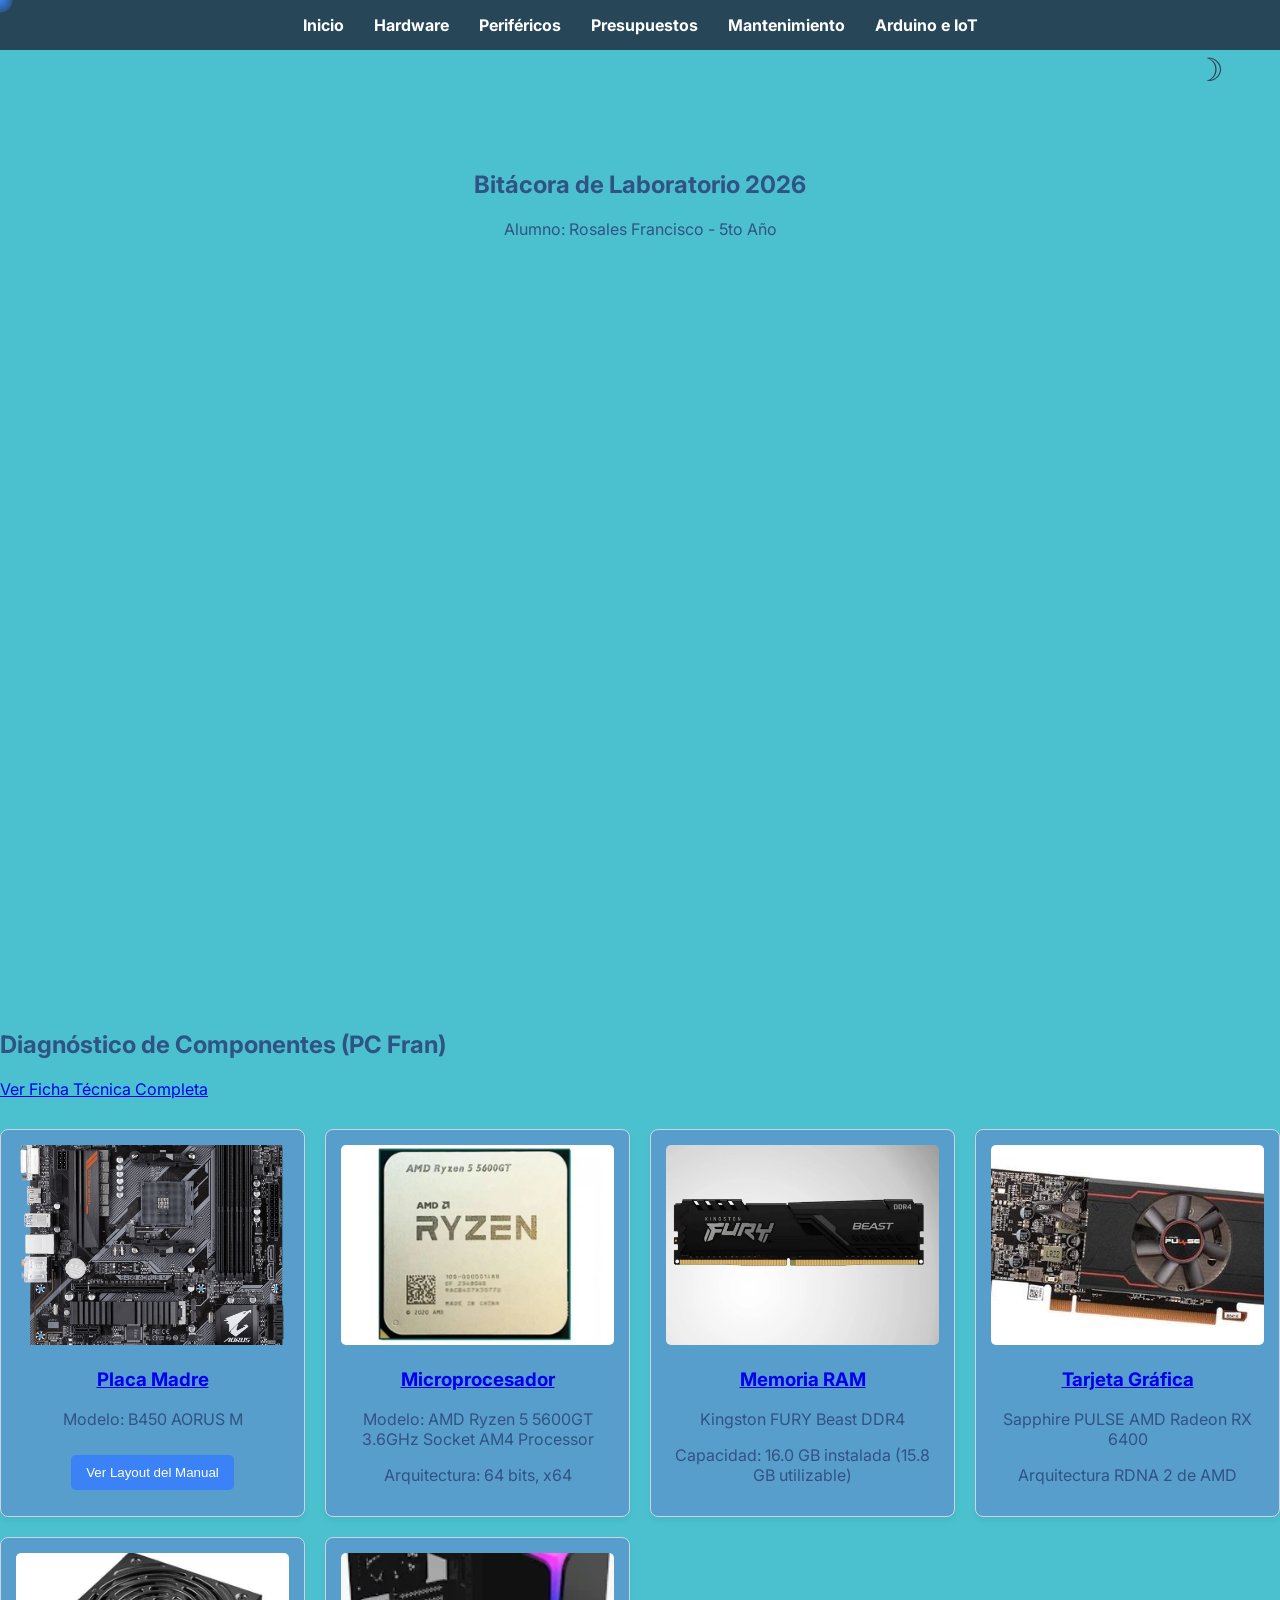
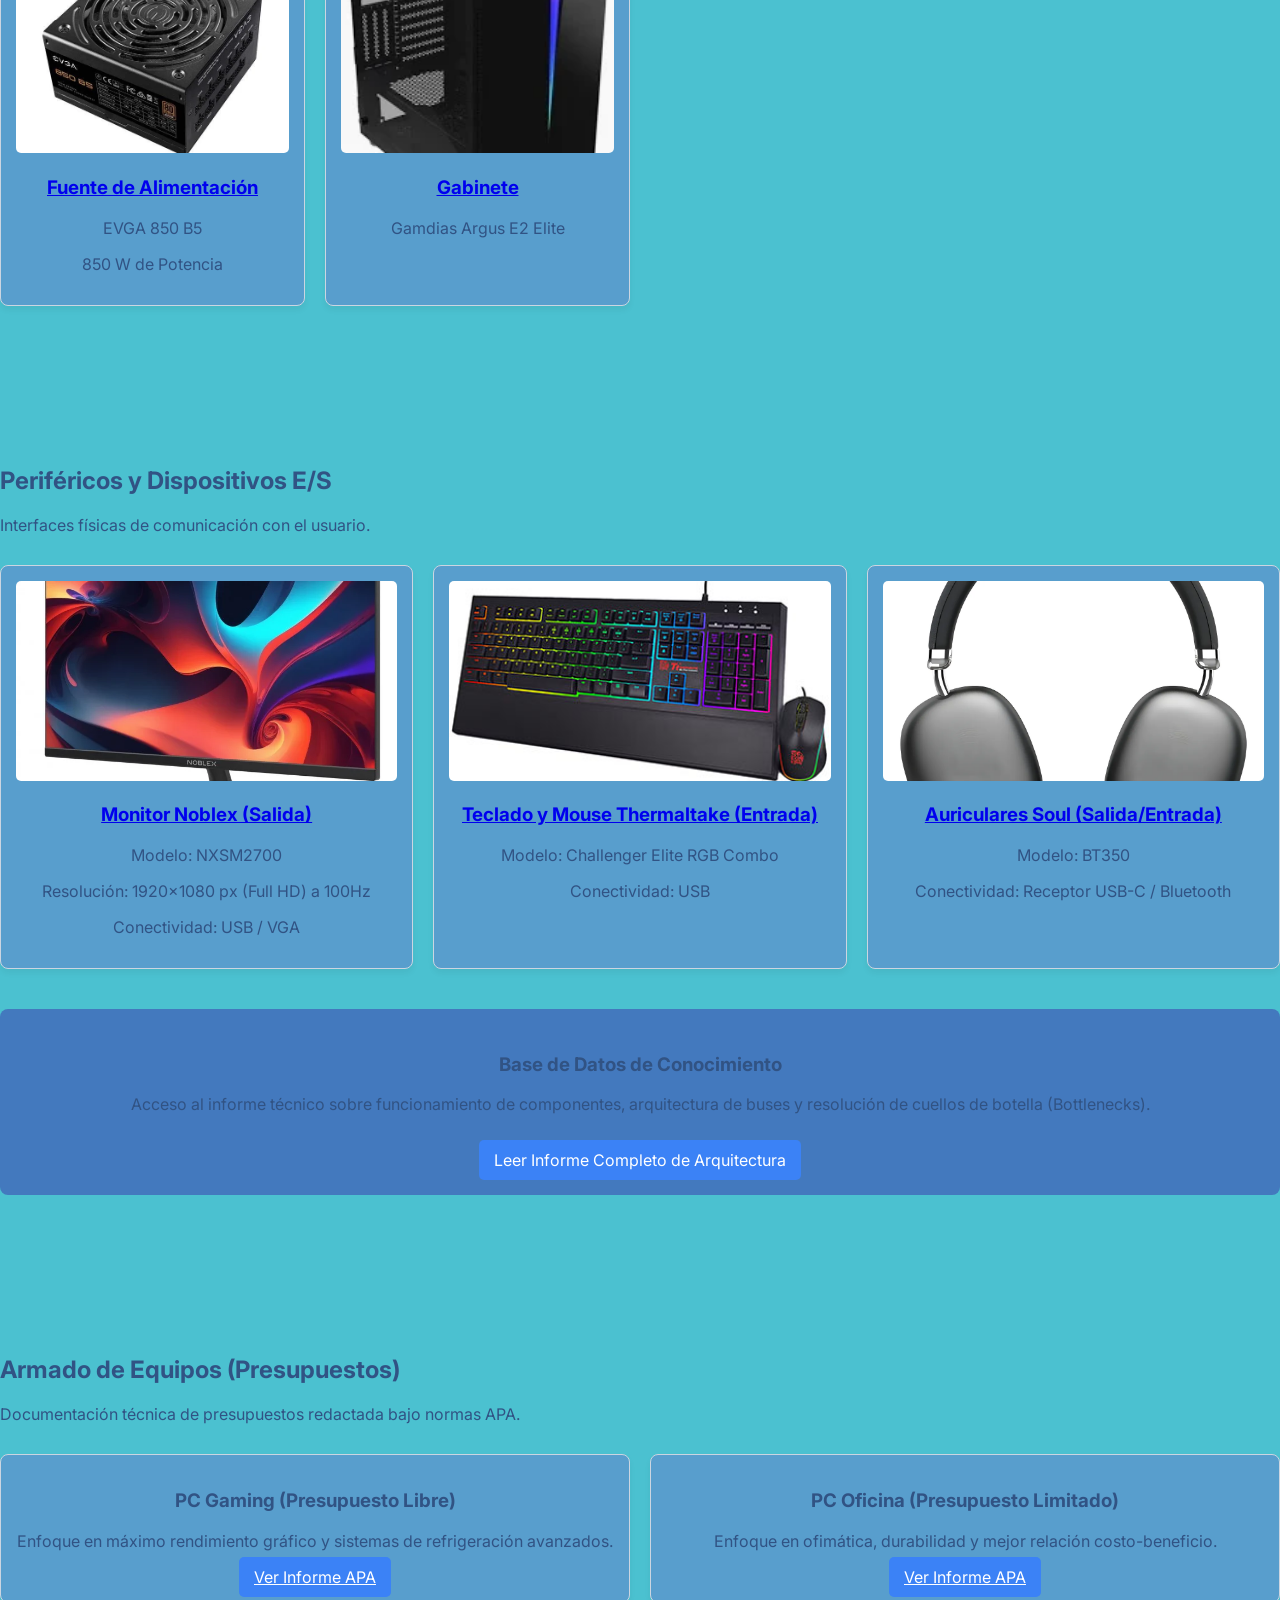
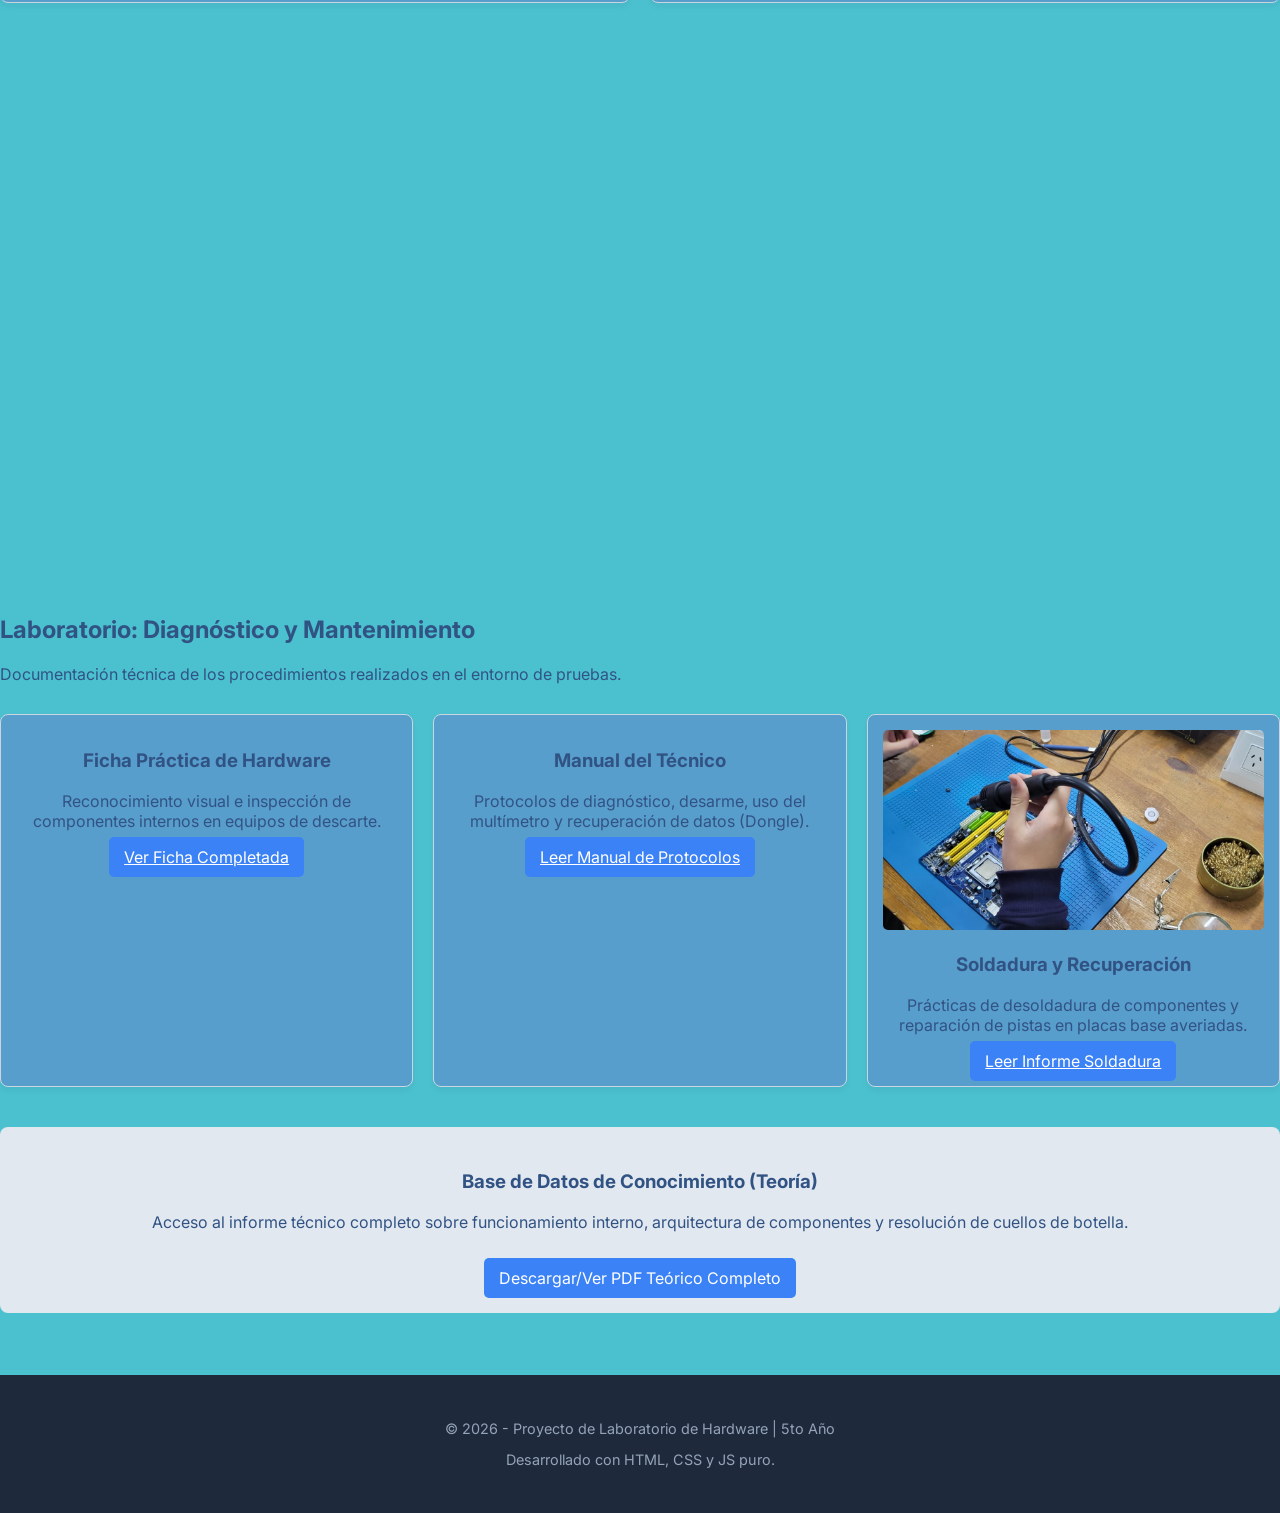
==== index.html @ 24fa8b46 "Add files via upload" ====
<!DOCTYPE html>
<html lang="en">

<head>
    <meta charset="UTF-8">
    <meta name="viewport" content="width=device-width, initial-scale=1.0">
    <title>Portafolio de Hardware | PC Fran</title>

    <meta name="description"
        content="Portafolio técnico de hardware, presupuestos y mantenimiento de PC. Proyecto de 5to año.">

    <meta name="keywords" content="hardware, armado de pc, intel, asus, mantenimiento, arduino, informática">

    <meta name="author" content="Fran Rosales Maffrand">
    <link rel="preconnect" href="https://fonts.googleapis.com">
    <link rel="preconnect" href="https://fonts.gstatic.com" crossorigin>
    <link href="https://fonts.googleapis.com/css2?family=Inter:wght@300;400;700&display=swap" rel="stylesheet">

    <link rel="stylesheet" href="styles/style.css">
</head>


<body>
    <div id="cursor-follower"></div>
    <button id="btn-tema" class="interruptor-tema" title="Cambiar tema">☽</button>

    <nav>
        <ul>
            <li><a href="#inicio">Inicio</a></li>
            <li><a href="#componentes">Hardware</a></li>
            <li><a href="#perifericos">Periféricos</a></li>
            <li><a href="#presupuestos">Presupuestos</a></li>
            <li><a href="#mantenimiento">Mantenimiento</a></li>
            <li><a href="#arduino">Arduino e IoT</a></li>

        </ul>
    </nav>

    <main>
        <section id="inicio">
            <h1>Bitácora de Laboratorio 2026</h1>
            <p>Alumno: Rosales Francisco - 5to Año</p>
        </section>

        <section id="componentes">
            <h2>Diagnóstico de Componentes (PC Fran)</h2>
            <a href="https://docs.google.com/document/d/1Ulgd3N1kJTSBfUufhwAeaqiH-3yCjxzQcR2S54E3nD0/edit?tab=t.0#heading=h.wl8wgpqr6pul"
                target="_blank">Ver
                Ficha Técnica Completa</a>

            <div class="galeria-grid">
                <div class="tarjeta">
                    <a href="Informe.pdf" target="_blank">
                        <img src="images/mother.jpg" alt="Placa Madre ASUS STRIX B560-A">
                        <h3>Placa Madre</h3>
                    </a>
                    <p>Modelo: B450 AORUS M</p>
                    <button id="btn-diagnostico" class="boton-accion">Ver Layout del Manual</button>
                </div>

                <div class="tarjeta">
                    <a href="procesador.pdf" target="_blank">
                        <img src="images/CPU.jpg" alt="Procesador Intel Core i5">
                        <h3>Microprocesador</h3>
                    </a>
                    <p>Modelo: AMD Ryzen 5 5600GT 3.6GHz Socket AM4 Processor</p>
                    <p>Arquitectura: 64 bits, x64</p>
                </div>

                <div class="tarjeta">
                    <a href="Informe_RAM.pdf" target="_blank">
                        <img src="images/RAM.jpg" alt="Memoria RAM">
                        <h3>Memoria RAM</h3>
                    </a>
                    <p>Kingston FURY Beast DDR4</p>
                    <p>Capacidad: 16.0 GB instalada (15.8 GB utilizable)</p>
                </div>

                <div class="tarjeta">
                    <a href="Informe_GPU.pdf" target="_blank">
                        <img src="images/GPU.jpg" alt="Tarjeta Gráfica (GPU)">
                        <h3>Tarjeta Gráfica</h3>
                    </a>
                    <p>Sapphire PULSE AMD Radeon RX 6400</p>
                    <p>Arquitectura RDNA 2 de AMD</p>
                </div>

                <div class="tarjeta">
                    <a href="Informe_PSU.pdf" target="_blank">
                        <img src="images/PSU.jpg" alt="Fuente de Alimentación (CPU)">
                        <h3>Fuente de Alimentación</h3>
                    </a>
                    <p>EVGA 850 B5</p>
                    <p>850 W de Potencia</p>
                </div>

                <div class="tarjeta">
                    <a href="Informe_PSU.pdf" target="_blank">
                        <img src="images/gabinete.jpg" alt="Gabinete">
                        <h3>Gabinete</h3>
                    </a>
                    <p>Gamdias Argus E2 Elite</p>
                </div>
            </div>
        </section>

        <section id="perifericos">
            <h2>Periféricos y Dispositivos E/S</h2>
            <p>Interfaces físicas de comunicación con el usuario.</p>

            <div class="galeria-grid">
                <div class="tarjeta">
                    <a href="Informe_Perifericos.pdf" target="_blank">
                        <img src="images/monitor.jpg" alt="Monitor">
                        <h3>Monitor Noblex (Salida)</h3>
                    </a>
                    <p>Modelo: NXSM2700</p>
                    <p>Resolución: 1920x1080 px (Full HD) a 100Hz</p>
                    <p>Conectividad: USB / VGA</p>
                </div>

                <div class="tarjeta">
                    <a href="Informe_Perifericos.pdf" target="_blank">
                        <img src="images/teclado_mouse.jpg" alt="Kit Teclado y Mouse">
                        <h3>Teclado y Mouse Thermaltake (Entrada)</h3>
                    </a>
                    <p>Modelo: Challenger Elite RGB Combo</p>
                    <p>Conectividad: USB</p>
                </div>

                <div class="tarjeta">
                    <a href="Informe_Perifericos.pdf" target="_blank">
                        <img src="images/auriculares.jpg" alt="Auriculares inalámbricos">
                        <h3>Auriculares Soul (Salida/Entrada)</h3>
                    </a>
                    <p>Modelo: BT350</p>
                    <p>Conectividad: Receptor USB-C / Bluetooth</p>
                </div>
            </div>

            <div
                style="text-align: center; margin-top: 40px; padding: 25px; background-color: #4379be; border-radius: 8px;">
                <h3>Base de Datos de Conocimiento</h3>
                <p>Acceso al informe técnico sobre funcionamiento de componentes, arquitectura de buses y resolución de
                    cuellos de botella (Bottlenecks).</p>
                <br>
                <a href="LINK_A_TU_GOOGLE_DOC_TEORICO" target="_blank" class="boton-accion"
                    style="text-decoration: none;">
                    Leer Informe Completo de Arquitectura
                </a>
            </div>
        </section>


        <section id="presupuestos">
            <h2>Armado de Equipos (Presupuestos)</h2>
            <p>Documentación técnica de presupuestos redactada bajo normas APA.</p>

            <div class="galeria-grid">

                <div class="tarjeta">
                    <h3>PC Gaming (Presupuesto Libre)</h3>
                    <p>Enfoque en máximo rendimiento gráfico y sistemas de refrigeración avanzados.</p>
                    <a href="https://docs.google.com/document/d/11rkaxpsS0NsOCFwaJyuht3IWRdNZPQQc/edit" target="_blank" class="boton-accion">Ver Informe APA</a>
                </div>

                <div class="tarjeta">
                    <h3>PC Oficina (Presupuesto Limitado)</h3>
                    <p>Enfoque en ofimática, durabilidad y mejor relación costo-beneficio.</p>
                    <a href="https://docs.google.com/document/d/11rkaxpsS0NsOCFwaJyuht3IWRdNZPQQc/edit" target="_blank" class="boton-accion">Ver Informe APA</a>
                    
                </div>
            </div>
        </section>

        <section id="mantenimiento">
            <h2>Laboratorio: Diagnóstico y Mantenimiento</h2>
            <p>Documentación técnica de los procedimientos realizados en el entorno de pruebas.</p>

            <div class="galeria-grid">
                <div class="tarjeta">
                    <h3>Ficha Práctica de Hardware</h3>
                    <p>Reconocimiento visual e inspección de componentes internos en equipos de descarte.</p>
                    <a href="LINK_A_LA_FICHA_PRACTICA" target="_blank" class="boton-accion">Ver Ficha Completada</a>
                </div>

                <div class="tarjeta">
                    <h3>Manual del Técnico</h3>
                    <p>Protocolos de diagnóstico, desarme, uso del multímetro y recuperación de datos (Dongle).</p>
                    <a href="LINK_AL_MANUAL_UNIFICADO" target="_blank" class="boton-accion">Leer Manual de
                        Protocolos</a>
                </div>

                <div class="tarjeta">
                    <img src="soldadura.jpeg" alt="Práctica de soldadura de componentes electrónicos">
                    <h3>Soldadura y Recuperación</h3>
                    <p>Prácticas de desoldadura de componentes y reparación de pistas en placas base averiadas.</p>
                    <a href="https://docs.google.com/document/d/1dvr83vMDJ8wkhUmU8mRhUT8FIqlqlVPD/edit" target="_blank" class="boton-accion">Leer Informe Soldadura</a>
                </div>
            </div>

            <div class="caja-destacada">
                <h3>Base de Datos de Conocimiento (Teoría)</h3>
                <p>Acceso al informe técnico completo sobre funcionamiento interno, arquitectura de componentes y
                    resolución de cuellos de botella.</p>
                <br>
                <a href="LINK_AL_PDF_TEORICO" target="_blank" class="boton-accion" style="text-decoration: none;">
                    Descargar/Ver PDF Teórico Completo
                </a>
            </div>
        </section>

        <dialog id="modal-info">
            <h3>Layout de Placa Madre AORUS</h3>
            <img src="images/manual.jpg" alt="Esquema del manual de ASUS B560" style="width: 100%; height: auto;">
            <p>El zócalo AM4 aloja el procesador AMD Ryzen 5 5600GT. Se observan las ranuras DIMM para los 16GB de
                memoria RAM instalada.</p>
            <button id="btn-cerrar" class="boton-accion">Cerrar Explicación</button>
        </dialog>


    </main>
    <footer>
        <p>&copy; 2026 - Proyecto de Laboratorio de Hardware | 5to Año</p>
        <p>Desarrollado con HTML, CSS y JS puro.</p>
    </footer>

    <script src="scripts/main.js"></script>
</body>

</html>
---- styles/style.css ----
/* HOJA DE ESTILOS CSS (Cascading Style Sheets) */

body {
    font-family: 'Inter', sans-serif;
    background-color: #4bc1d0;
    /* Fondo claro elegante (gris muy suave, casi blanco) */
    color: #315384;
    /* Color del texto (un gris muy oscuro para no cansar la vista) */
    margin: 0;
    /* Elimina el margen blanco que los navegadores ponen por defecto */
    transition: background-color 0.3s, color 0.3s;
    /* Prepara el terreno para un cambio de tema suave */
}

nav {
    background-color: #1e293b;
    /* Color de fondo del menú (azul muy oscuro para contrastar) */
    padding: 15px;
    /* Genera espacio interno para que el menú no quede apretado */
    position: sticky;
    /* Hace que el menú se quede "pegado" al hacer scroll hacia abajo */
    top: 0;
    /* Se fija exactamente en el borde superior de la pantalla */
}

nav ul {
    list-style: none;
    /* Quita los puntos de la lista */
    display: flex;
    /* Flexbox: transforma la lista vertical en una fila horizontal */
    justify-content: center;
    /* Centra los elementos en el medio de la pantalla */
    gap: 30px;
    /* Separación exacta de 30 píxeles entre cada botón */
    margin: 0;
    /* Quitamos los márgenes por defecto */
    padding: 0;
    /* Quitamos los rellenos por defecto */
}

nav a {
    color: white;
    /* Color del texto del link a blanco para que resalte */
    text-decoration: none;
    /* Quita la línea azul subrayada */
    font-weight: bold;
    /* Pone el texto en negrita */
}

main {

    /* Selecciona cada división temática (Inicio, Componentes, etc.) */
    section {
        /* ELIMINAMOS EL min-height: 80vh; QUE GENERABA EL ESPACIO GIGANTE */

        /* Espacio arriba para que el menú pegajoso no tape los títulos al hacer clic */
        padding-top: 80px;

        /* Espacio razonable y prolijo hacia abajo para separar las secciones */
        margin-bottom: 60px;
    }

    /* Centra el texto y el ícono solo en la sección de presentación */
    #inicio {
        text-align: center;
        margin-top: 20px;
    }

    /* Le da un poco de color al ícono para que no quede negro básico */
    #inicio svg {
        color: #3b82f6;
        /* Azul moderno */
        margin-top: 15px;
    }

}

section {
    min-height: 80vh;
    /* 80vh hace que cada sección ocupe al menos el 80% del alto de la pantalla */
    padding-top: 50px;
    /* Empuja el contenido hacia abajo para que el menú pegajoso no lo tape */
}



.galeria-grid {
    display: grid;
    /* Activa CSS Grid, la herramienta más potente para crear cuadrículas */
    grid-template-columns: repeat(auto-fit, minmax(250px, 1fr));
    /* Diseño responsivo: adapta columnas al ancho disponible */
    gap: 20px;
    /* Define un espacio exacto de 20 píxeles entre cada tarjeta */
    margin-top: 30px;
    /* Separa la galería 30 píxeles del elemento que tenga arriba */
}

.tarjeta {
    background-color: rgb(88, 158, 205);
    /* Fondo blanco para que la tarjeta resalte */
    border: 1px solid #cbd5e1;
    /* Un borde gris muy sutil para delimitar la caja */
    border-radius: 8px;
    /* Redondea las esquinas de la caja */
    padding: 15px;
    /* Espacio interno para que el texto y la foto no toquen los bordes */
    text-align: center;
    /* Centra el texto y el botón dentro de la tarjeta */
    box-shadow: 0 4px 6px rgba(0, 0, 0, 0.05);
    /* Genera una sombra para dar efecto de profundidad */
}

.tarjeta img {
    width: 100%;
    /* La imagen ocupará siempre el 100% del ancho disponible en su tarjeta */
    height: 200px;
    /* Fija una altura exacta para uniformidad */
    object-fit: cover;
    /* Evita que la foto se deforme al forzarle la altura */
    border-radius: 5px;
    /* Redondea las esquinas de la foto */
}

.boton-accion {
    background-color: #3b82f6;
    /* Color de fondo azul moderno */
    color: white;
    /* Texto en blanco para contrastar */
    border: none;
    /* Quita el borde estándar de los navegadores */
    padding: 10px 15px;
    /* Relleno interno del botón */
    border-radius: 5px;
    /* Redondea las esquinas del botón */
    cursor: pointer;
    /* Transforma el cursor en una mano indicando interactividad */
    margin-top: 10px;
    /* Margen superior para separación */
}

dialog {
    border: none;
    /* Quita el borde por defecto */
    border-radius: 10px;
    /* Redondea la ventana */
    padding: 25px;
    /* Espacio interno de la ventana */
    max-width: 500px;
    /* Ancho máximo en pantallas grandes */
    box-shadow: 0 10px 25px rgba(0, 0, 0, 0.3);
    /* Sombra pronunciada para destacar */
}

dialog::backdrop {
    background-color: rgba(0, 0, 0, 0.7);
    /* Oscurece el fondo de la página al abrirse */
}

/* --- ETAPA 6: TOQUES FINALES (FOOTER, ANIMACIONES Y RESPONSIVE) --- */

/* 1. DISEÑO DEL FOOTER */
footer {
    background-color: #1e293b;
    color: #94a3b8;
    text-align: center;
    padding: 30px 20px;
    margin-top: 60px;
    /* Lo separa del contenido principal */
    font-size: 0.9rem;
}

/* 2. MICRO-ANIMACIONES (EFECTO ANTIGRAVEDAD) */
/* Seleccionamos las tarjetas e indicamos que cualquier cambio debe ser fluido (0.3 segundos) */
.tarjeta {
    transition: transform 0.3s ease, box-shadow 0.3s ease;
}

/* Pseudo-clase ':hover' (detecta cuando el puntero del mouse pasa por encima) */
.tarjeta:hover {
    /* translateY(-10px) levanta la tarjeta 10 píxeles hacia arriba simulando flotar */
    transform: translateY(-10px);

    /* Aumentamos la sombra debajo para reforzar el efecto 3D de que se separó del fondo */
    box-shadow: 0 15px 30px rgba(0, 0, 0, 0.15);
}

.boton-accion {
    transition: background-color 0.2s ease, transform 0.2s ease;
}

.boton-accion:hover {
    background-color: #2563eb;
    /* Azul más oscuro al pasar el mouse */
    transform: scale(1.05);
    /* El botón "late" o crece un 5% */
}

/* 3. MEDIA QUERIES (PUNTOS DE RUPTURA PARA CELULARES) */
/* Todo el código dentro de esta regla SOLO se ejecutará si la pantalla mide 600px de ancho o menos */
@media screen and (max-width: 600px) {

    /* Modificamos el menú para que los botones se apilen en vertical en vez de estar en fila */
    nav ul {
        flex-direction: column;
        align-items: center;
        gap: 15px;
        /* Reducimos el espacio entre botones */
    }

    /* Achicamos los títulos principales para que no se desborden de la pantalla del celular */
    h1 {
        font-size: 1.5rem;
    }

    h2 {
        font-size: 1.2rem;
    }

    /* Reducimos el relleno interno de la ventana modal para ganar espacio */
    dialog {
        padding: 15px;
        width: 95%;
        /* Aprovechamos casi todo el ancho de la pantallita */
    }
}

/* --- ETAPA 7: MODO OSCURO Y BOTÓN FLOTANTE --- */

/* 1. Diseño del botón sutil */
.interruptor-tema {
    position: fixed;
    /* Lo saca del flujo normal y lo ancla a la pantalla */
    top: 50px;
    /* Separación desde el techo */
    right: 50px;
    /* Separación desde el borde derecho */
    z-index: 1000;
    /* Se asegura de que siempre flote por encima de las fotos o textos */

    background: transparent;
    /* Fondo invisible */
    border: none;
    /* Sin borde */
    font-size: 2rem;
    /* Tamaño grande para la silueta */
    color: #334155;
    /* Color gris oscuro inicial */
    cursor: pointer;
    transition: transform 0.2s ease, color 0.3s ease;
}

/* Pequeña animación al pasar el mouse por encima de la luna/sol */
.interruptor-tema:hover {
    transform: scale(1.1) rotate(10deg);
}

/* 2. Reglas del Modo Oscuro */
/* Cuando JS le agregue la clase 'modo-oscuro' al body, estos colores mandan */
body.modo-oscuro {
    background-color: #0f172a;
    /* Fondo azul noche profundo */
    color: #bfcfe5;
    /* Texto gris claro */
}

/* Invertimos el color del botón flotante para que se vea en la oscuridad */
body.modo-oscuro .interruptor-tema {
    color: #eab308;
    /* Lo pintamos de amarillo */
}

/* Oscurecemos el fondo de las tarjetas de hardware */
body.modo-oscuro .tarjeta {
    background-color: #344155;
    border: 1px solid #334155;
    color: #f8fafc;
}

/* Oscurecemos la ventana modal (dialog) */
body.modo-oscuro dialog {
    background-color: #5e97f3;
    color: #f8fafc;
}

/* Ajustamos el color de los enlaces generales en modo oscuro */
body.modo-oscuro a {
    color: #85b6f3;
}

/* --- ETAPA 9: ESTILOS DE LA CAJA DESTACADA (MANTENIMIENTO) --- */

.caja-destacada {
    text-align: center;
    margin-top: 40px;
    padding: 25px;
    background-color: #e2e8f0;
    /* Color gris clarito elegante para el modo día */
    border-radius: 8px;
    /* Bordes redondeados acordes al resto del sitio */
    transition: background-color 0.3s, color 0.3s;
    /* Transición suave para el cambio de tema */
}

/* Regla para que la caja se oscurezca cuando activamos el Modo Oscuro */
body.modo-oscuro .caja-destacada {
    background-color: #1e293b;
    /* Fondo azul noche profundo */
    border: 1px solid #334155;
    /* Borde sutil para que no se pierda en el fondo oscuro */
}

/* --- ETAPA 10: ESTÉTICA DEL SEGUIDOR DE CURSOR --- */
#cursor-follower {
    position: fixed;
    /* Lo saca del flujo normal para moverse libremente */
    width: 25px;
    height: 25px;
    background: radial-gradient(circle, #3b82f6, transparent);
    /* Azul traslúcido */
    border-radius: 50%;
    /* Lo convierte en un círculo perfecto */

    pointer-events: none;
    /* INVISIBLE PARA CLICS: Permite cliquear lo que hay debajo */
    z-index: 9999;
    /* Lo coloca en la capa más alta (por encima de todo) */

    transition: transform 0.1s ease-out;
    /* Suaviza el movimiento */
    transform: translate(-50%, -50%);
    /* Centra el círculo exactamente en la punta del cursor */
}

/* --- ETAPA 11: GLASSMORPHISM Y SCROLLBAR --- */

/* Modificamos el menú para que parezca de cristal (tipo Windows 11 o macOS) */
nav {
    background-color: rgba(30, 41, 59, 0.8) !important;
    /* Azul oscuro con 80% de opacidad */
    backdrop-filter: blur(10px);
    /* Pide a la tarjeta gráfica que desenfoque lo que pasa por detrás */
    -webkit-backdrop-filter: blur(10px);
    /* Soporte para navegadores basados en Safari */
}

/* Personalización del Scrollbar (Barra de desplazamiento) */
::-webkit-scrollbar {
    width: 10px;
    /* Ancho de la barra */
}

::-webkit-scrollbar-track {
    background: #f1f5f9;
    /* Color de la pista o "carril" */
}

::-webkit-scrollbar-thumb {
    background: #3b82f6;
    /* Color azul moderno para la barrita móvil */
    border-radius: 5px;
    /* Bordes redondeados */
}

::-webkit-scrollbar-thumb:hover {
    background: #2563eb;
    /* Azul más oscuro al pasar el mouse */
}
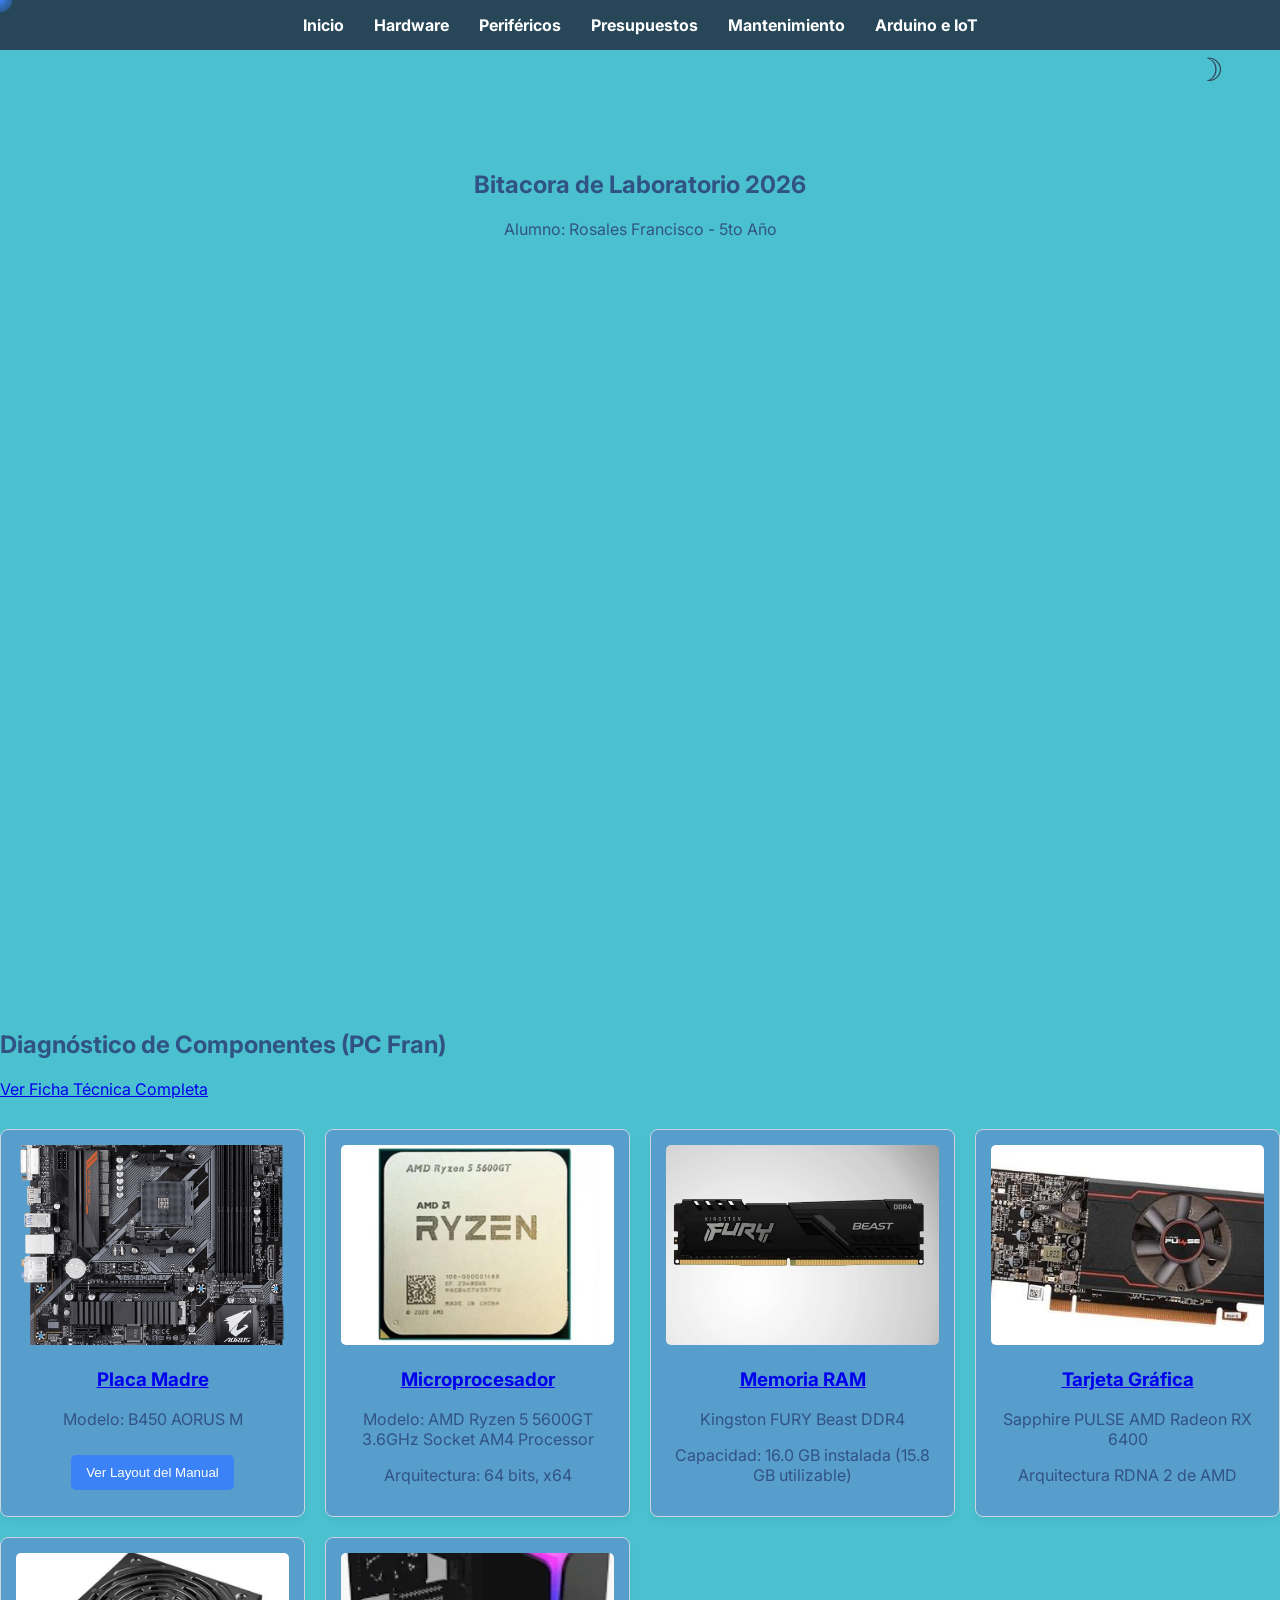
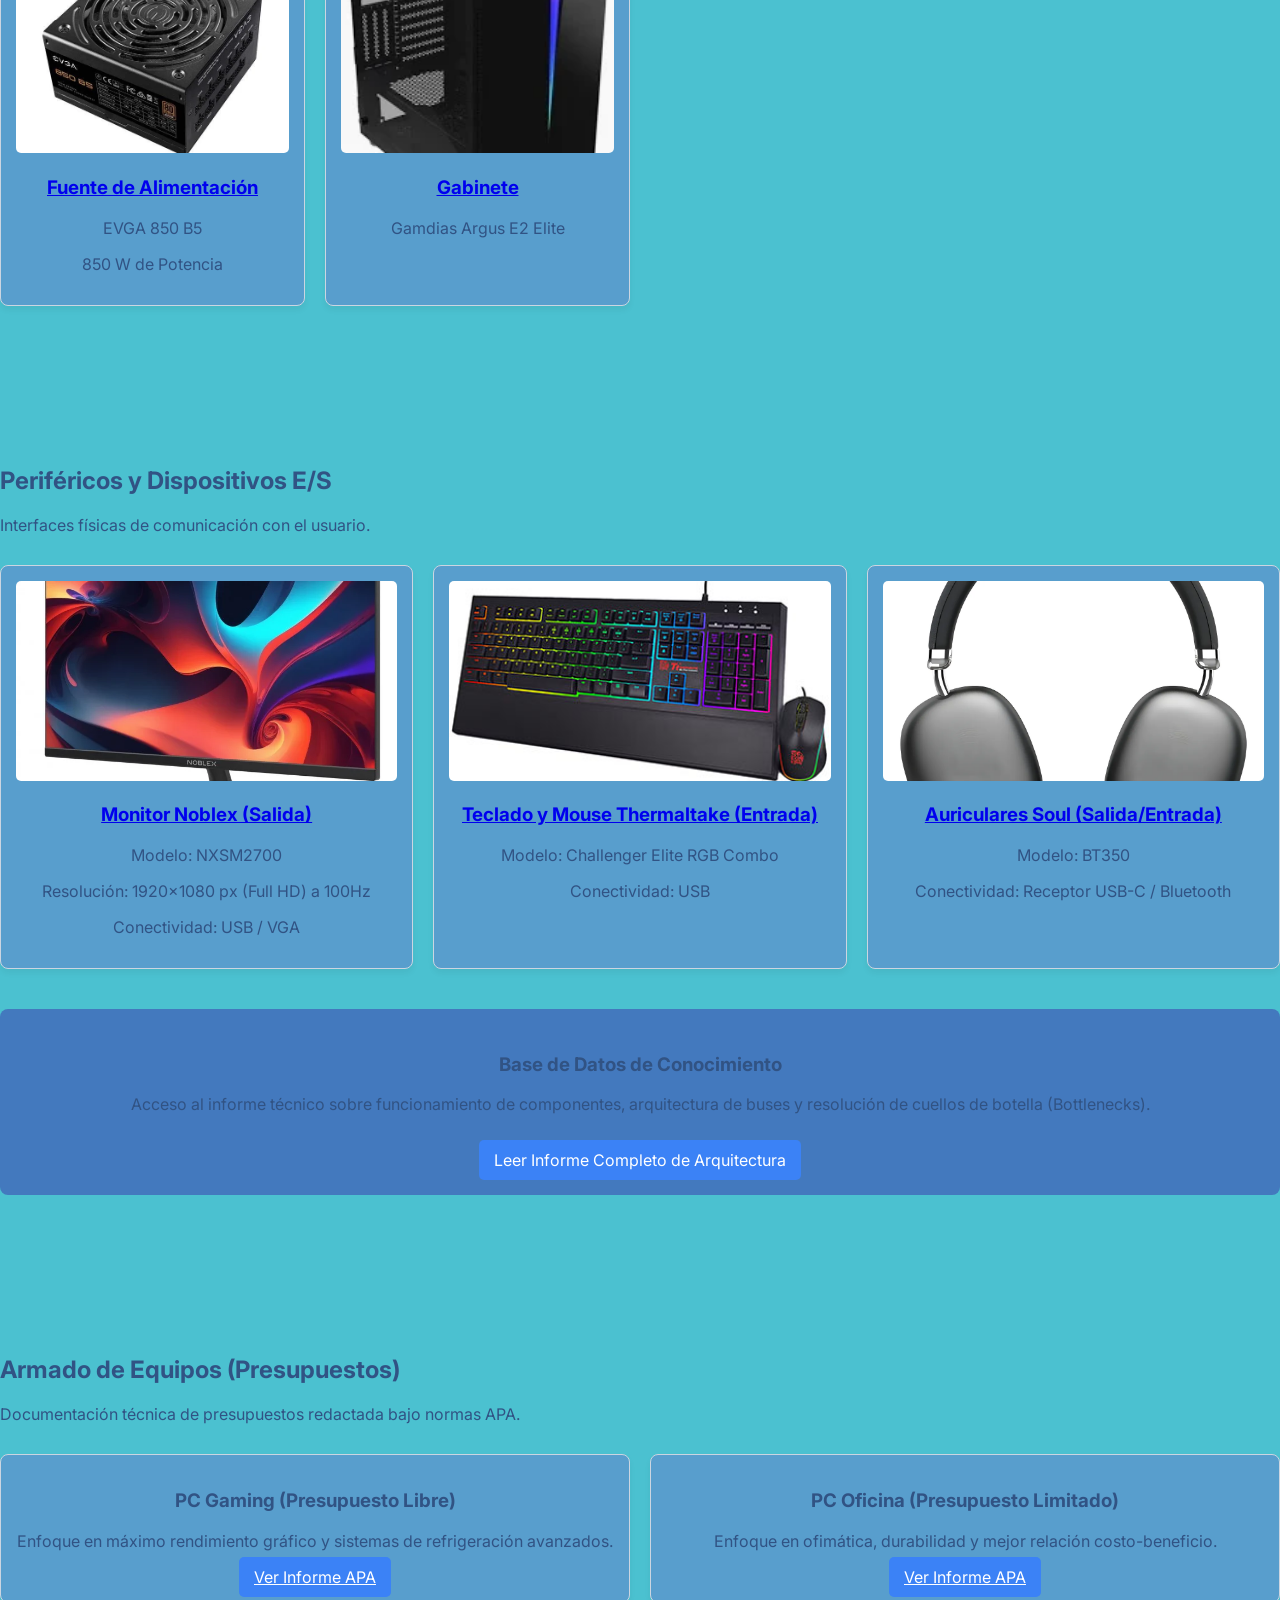
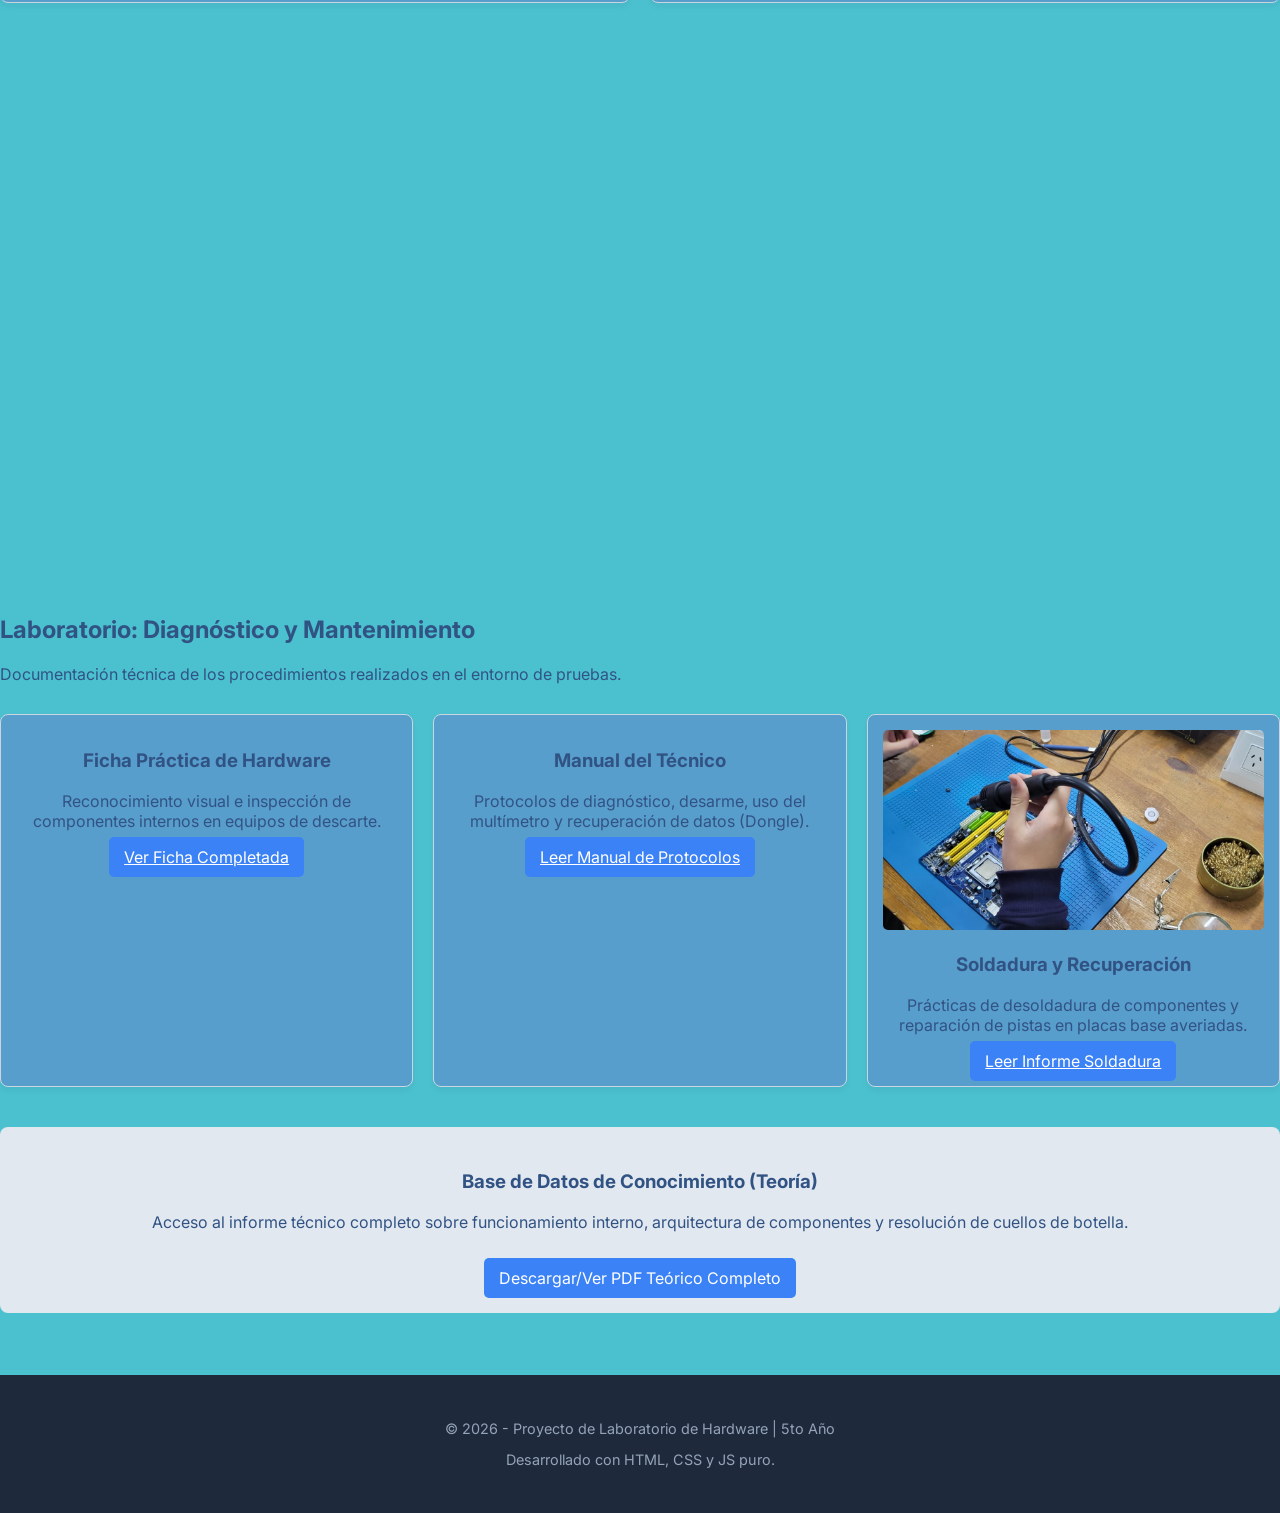
==== commit baf79847: "Update index.html" ====
--- a/index.html
+++ b/index.html
@@ -38,7 +38,7 @@
 
     <main>
         <section id="inicio">
-            <h1>Bitácora de Laboratorio 2026</h1>
+            <h1>Bitacora de Laboratorio 2026</h1>
             <p>Alumno: Rosales Francisco - 5to Año</p>
         </section>
 
@@ -228,4 +228,4 @@
     <script src="scripts/main.js"></script>
 </body>
 
-</html>+</html>
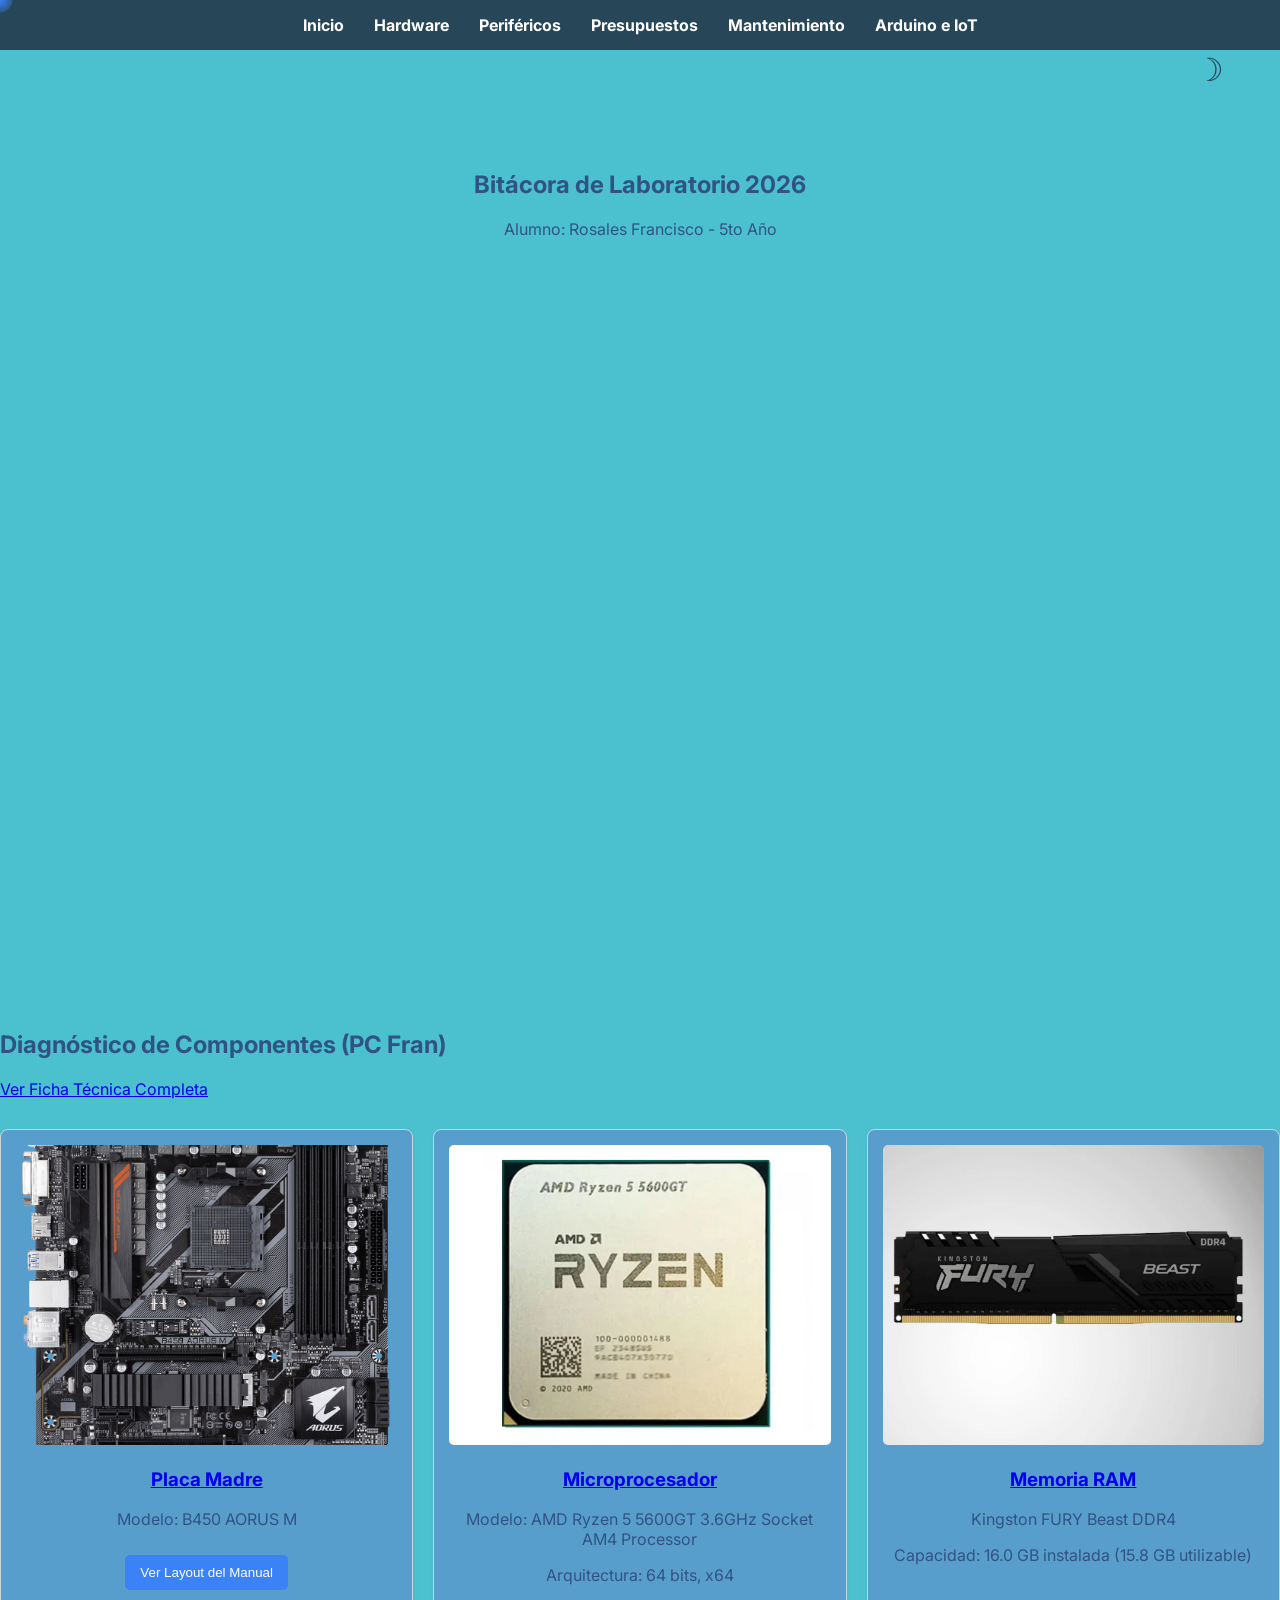
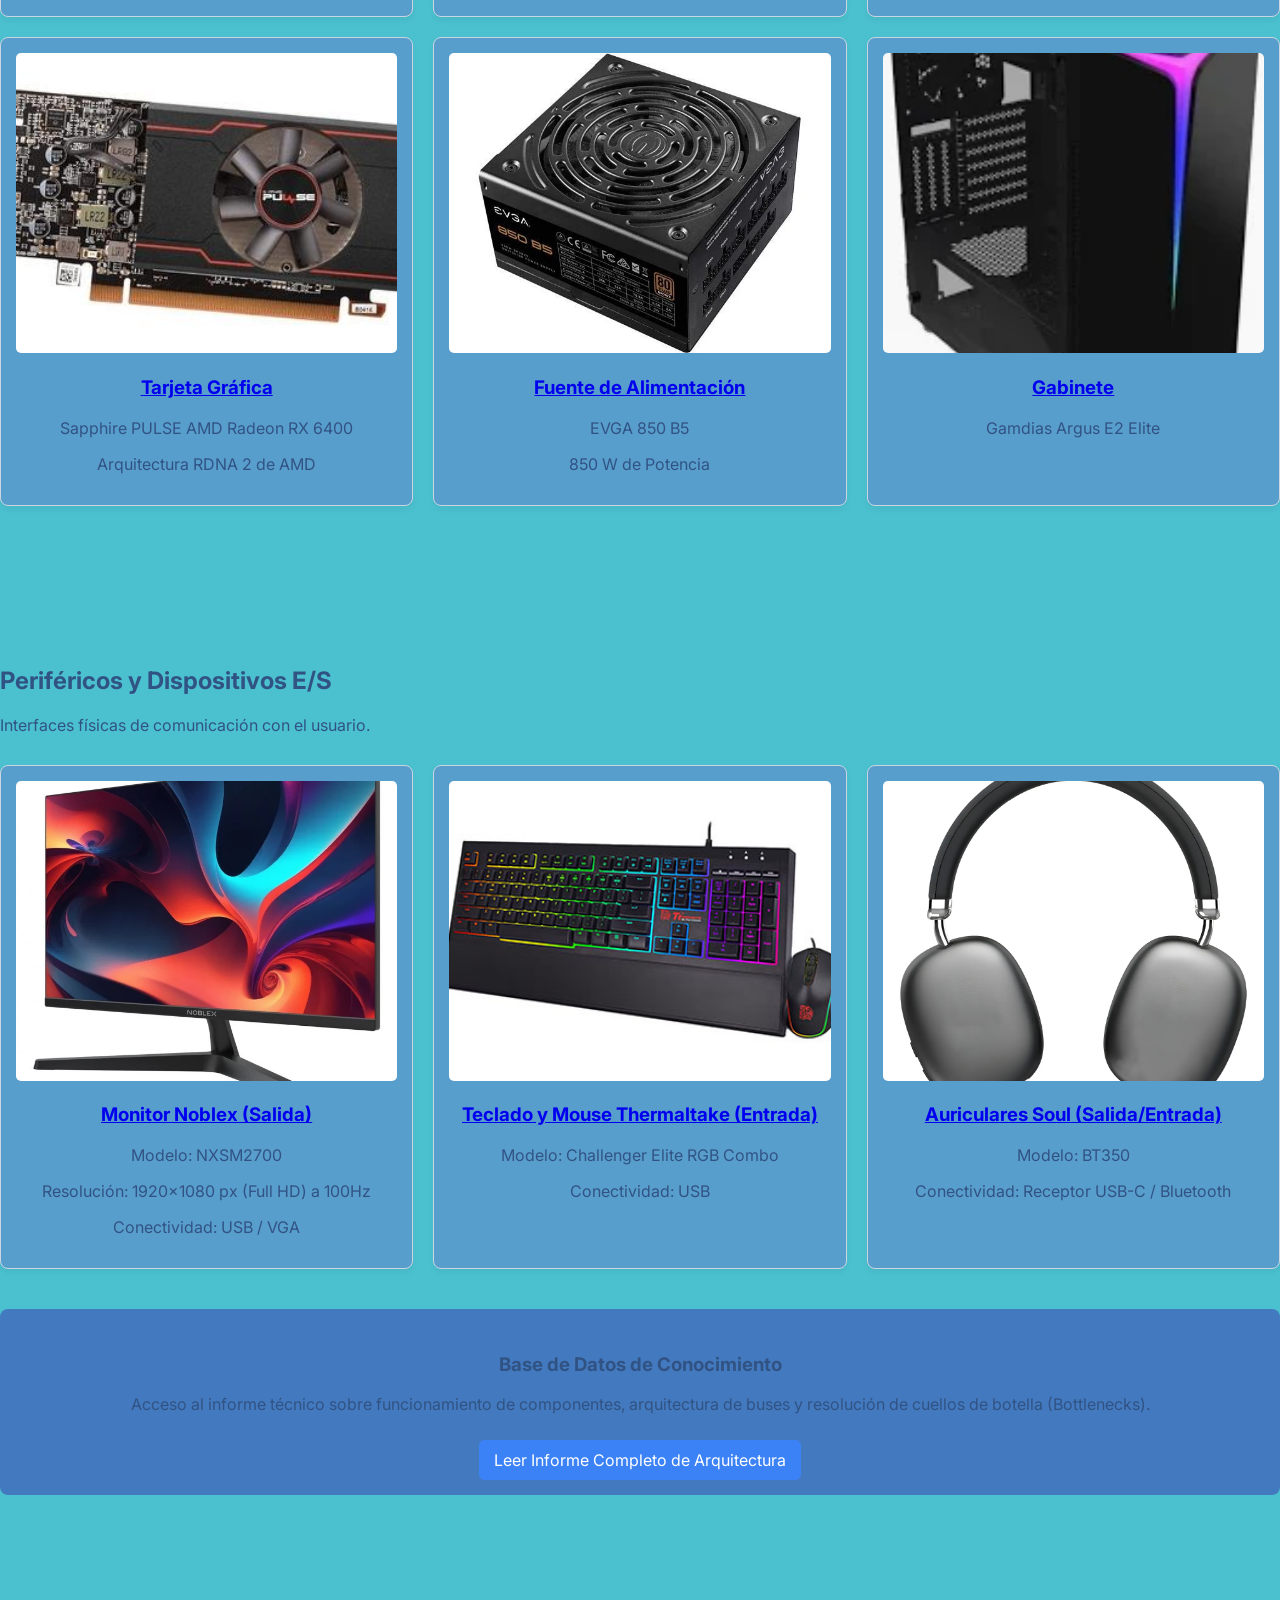
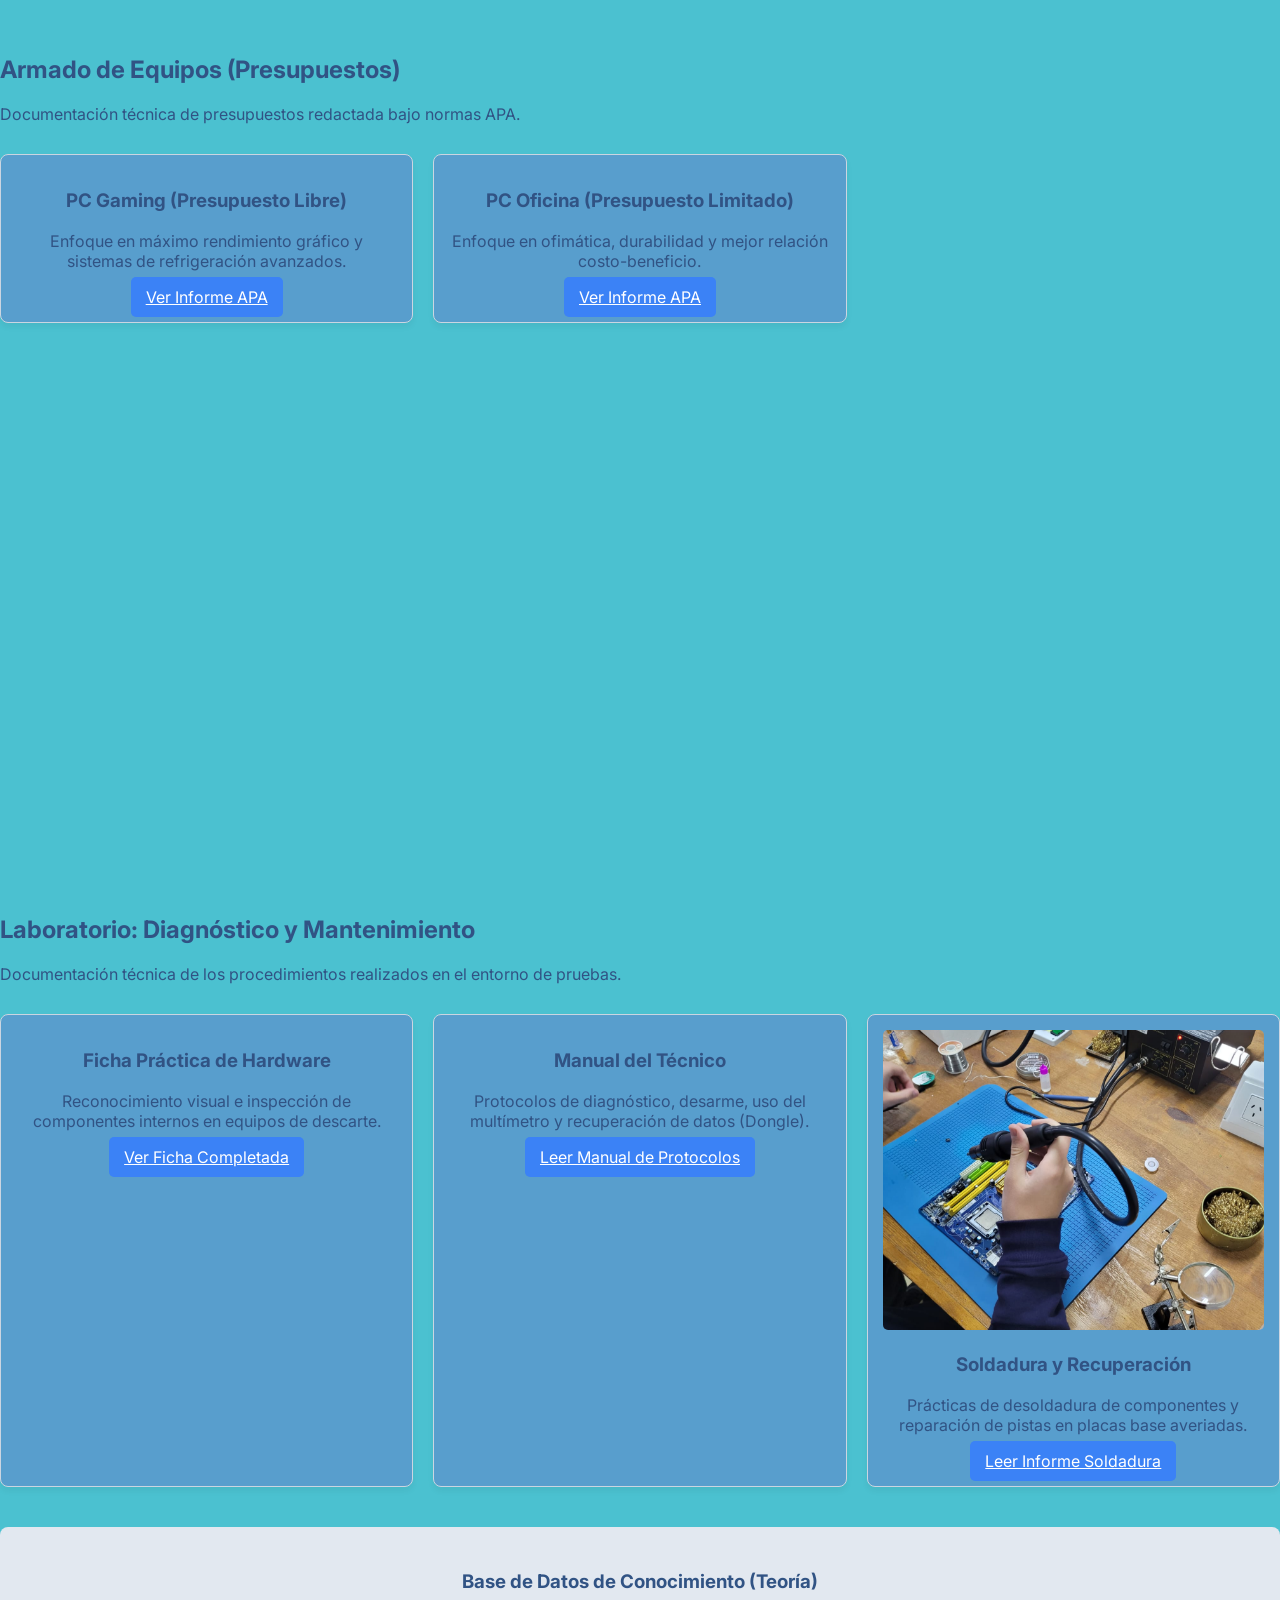
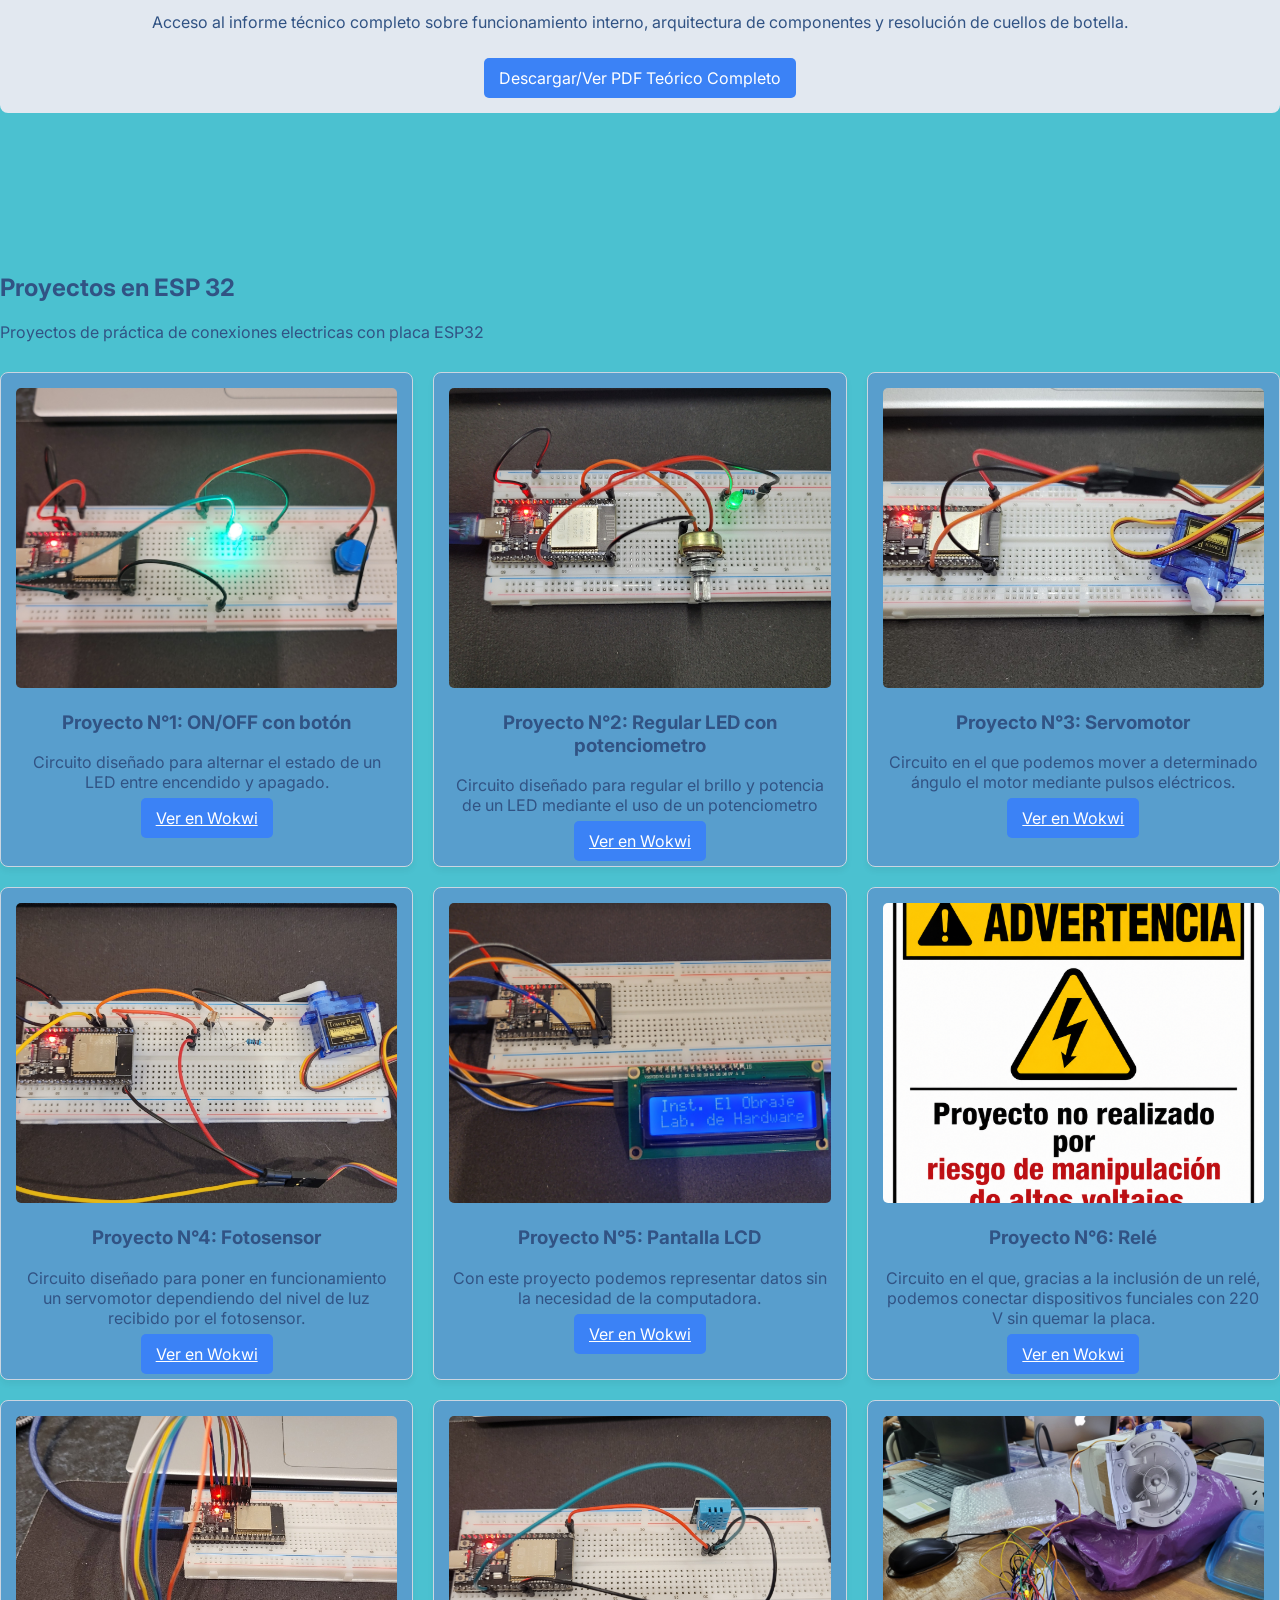
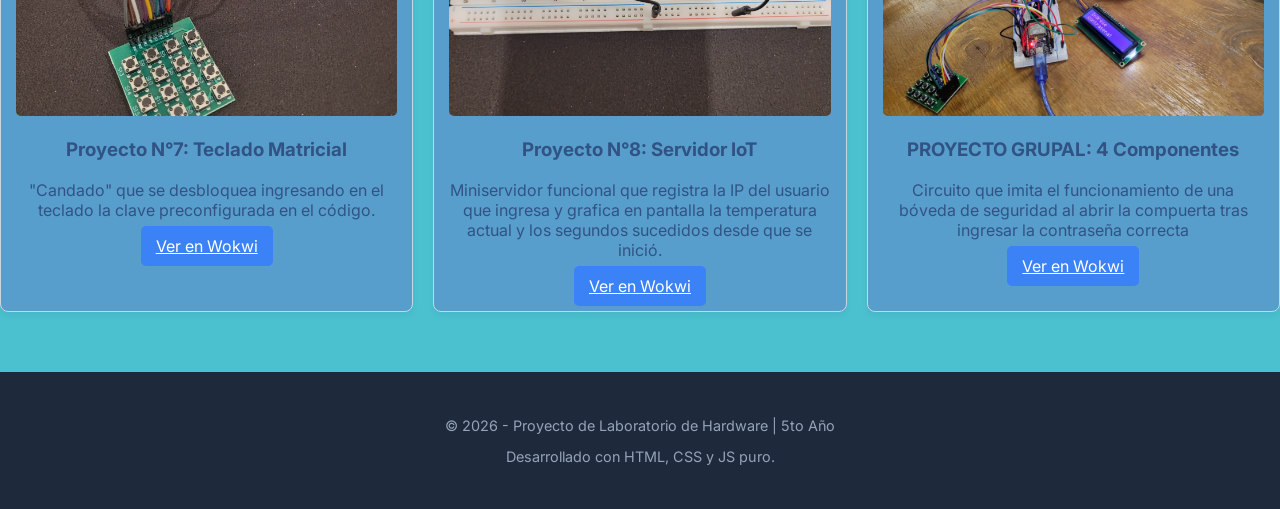
==== commit 0d432d56: "actulizo pag" ====
--- a/index.html
+++ b/index.html
@@ -38,7 +38,7 @@
 
     <main>
         <section id="inicio">
-            <h1>Bitacora de Laboratorio 2026</h1>
+            <h1>Bitácora de Laboratorio 2026</h1>
             <p>Alumno: Rosales Francisco - 5to Año</p>
         </section>
 
@@ -209,6 +209,85 @@
                 </a>
             </div>
         </section>
+         <section id="arduino">
+            <h2>Proyectos en ESP 32</h2>
+            <p>Proyectos de práctica de conexiones electricas con placa ESP32</p>
+
+            <div class="galeria-grid">
+                <div class="tarjeta">
+                    <img src="tp1fisi.jpg">
+                    <h3>Proyecto N°1: ON/OFF con botón</h3>
+                    <p>Circuito diseñado para alternar el estado de un LED entre encendido y apagado.</p>
+                    <p></p>
+                    <a href="https://wokwi.com/projects/470456064201210881" target="_blank" class="boton-accion">Ver en Wokwi</a>
+                </div>
+
+                <div class="tarjeta">
+                    <img src="tp2fi.jpg">
+                    <h3>Proyecto N°2: Regular LED con potenciometro</h3>
+                    <p>Circuito diseñado para regular el brillo y potencia de un LED mediante el uso de un potenciometro</p>
+                    <p></p>
+                    <a href="https://wokwi.com/projects/470909512453042177" target="_blank" class="boton-accion">Ver en Wokwi</a>
+                </div>
+
+                <div class="tarjeta">
+                    <img src="tp3fi.jpg">
+                    <h3>Proyecto N°3: Servomotor</h3>
+                    <p>Circuito en el que podemos mover a determinado ángulo el motor mediante pulsos eléctricos.</p>
+                    <p></p>
+                    <a href="https://wokwi.com/projects/471074374110071809" target="_blank" class="boton-accion">Ver en Wokwi</a>
+                </div>
+
+                <div class="tarjeta">
+                    <img src="tp4fi.jpg">
+                    <h3>Proyecto N°4: Fotosensor</h3>
+                    <p>Circuito diseñado para poner en funcionamiento un servomotor dependiendo del nivel de luz recibido por el fotosensor.</p>
+                    <p></p>
+                    <a href="https://wokwi.com/projects/471536400366384129" target="_blank" class="boton-accion">Ver en Wokwi</a>
+                </div>
+
+                <div class="tarjeta">
+                    <img src="tp5fi.jpg">
+                    <h3>Proyecto N°5: Pantalla LCD</h3>
+                    <p>Con este proyecto podemos representar datos sin la necesidad de la computadora.</p>
+                    <p></p>
+                    <a href="https://wokwi.com/projects/471706146952698881" target="_blank" class="boton-accion">Ver en Wokwi</a>
+                </div>
+
+                <div class="tarjeta">
+                    <img src="advert.jpg">
+                    <h3>Proyecto N°6: Relé</h3>
+                    <p>Circuito en el que, gracias a la inclusión de un relé, podemos conectar dispositivos funciales con 220 V sin quemar la placa. </p>
+                    <p></p>
+                    <a href="https://wokwi.com/projects/471710671154149377" target="_blank" class="boton-accion">Ver en Wokwi</a>
+                </div>
+
+                <div class="tarjeta">
+                    <img src="tp7fisi.jpg">
+                    <h3>Proyecto N°7: Teclado Matricial</h3>
+                    <p>"Candado" que se desbloquea ingresando en el teclado la clave preconfigurada en el código. </p>
+                    <p></p>
+                    <a href="https://wokwi.com/projects/471714546321379329" target="_blank" class="boton-accion">Ver en Wokwi</a>
+                </div>
+
+                <div class="tarjeta">
+                    <img src="tp8fi.jpg">
+                    <h3>Proyecto N°8: Servidor IoT</h3>
+                    <p>Miniservidor funcional que registra la IP del usuario que ingresa y grafica en pantalla la temperatura actual y los segundos sucedidos desde que se inició.</p>
+                    <p></p>
+                    <a href="https://wokwi.com/projects/472164398636914689" target="_blank" class="boton-accion">Ver en Wokwi</a>
+                </div>
+                 <div class="tarjeta">
+                    <img src="grupal.jpg">
+                    <h3>PROYECTO GRUPAL: 4 Componentes</h3>
+                    <p>Circuito que imita el funcionamiento de una bóveda de seguridad al abrir la compuerta tras ingresar la contraseña correcta</p>
+                    <p></p>
+                    <a href=https://wokwi.com/projects/473531832714272769" target="_blank" class="boton-accion">Ver en Wokwi</a>
+                </div>
+            </div>
+
+       
+        </section>
 
         <dialog id="modal-info">
             <h3>Layout de Placa Madre AORUS</h3>
@@ -228,4 +307,4 @@
     <script src="scripts/main.js"></script>
 </body>
 
-</html>
+</html>
--- a/styles/style.css
+++ b/styles/style.css
@@ -87,7 +87,7 @@
 .galeria-grid {
     display: grid;
     /* Activa CSS Grid, la herramienta más potente para crear cuadrículas */
-    grid-template-columns: repeat(auto-fit, minmax(250px, 1fr));
+    grid-template-columns: repeat(3, 1fr);
     /* Diseño responsivo: adapta columnas al ancho disponible */
     gap: 20px;
     /* Define un espacio exacto de 20 píxeles entre cada tarjeta */
@@ -108,12 +108,13 @@
     /* Centra el texto y el botón dentro de la tarjeta */
     box-shadow: 0 4px 6px rgba(0, 0, 0, 0.05);
     /* Genera una sombra para dar efecto de profundidad */
+
 }
 
 .tarjeta img {
     width: 100%;
     /* La imagen ocupará siempre el 100% del ancho disponible en su tarjeta */
-    height: 200px;
+    height: 300px;
     /* Fija una altura exacta para uniformidad */
     object-fit: cover;
     /* Evita que la foto se deforme al forzarle la altura */
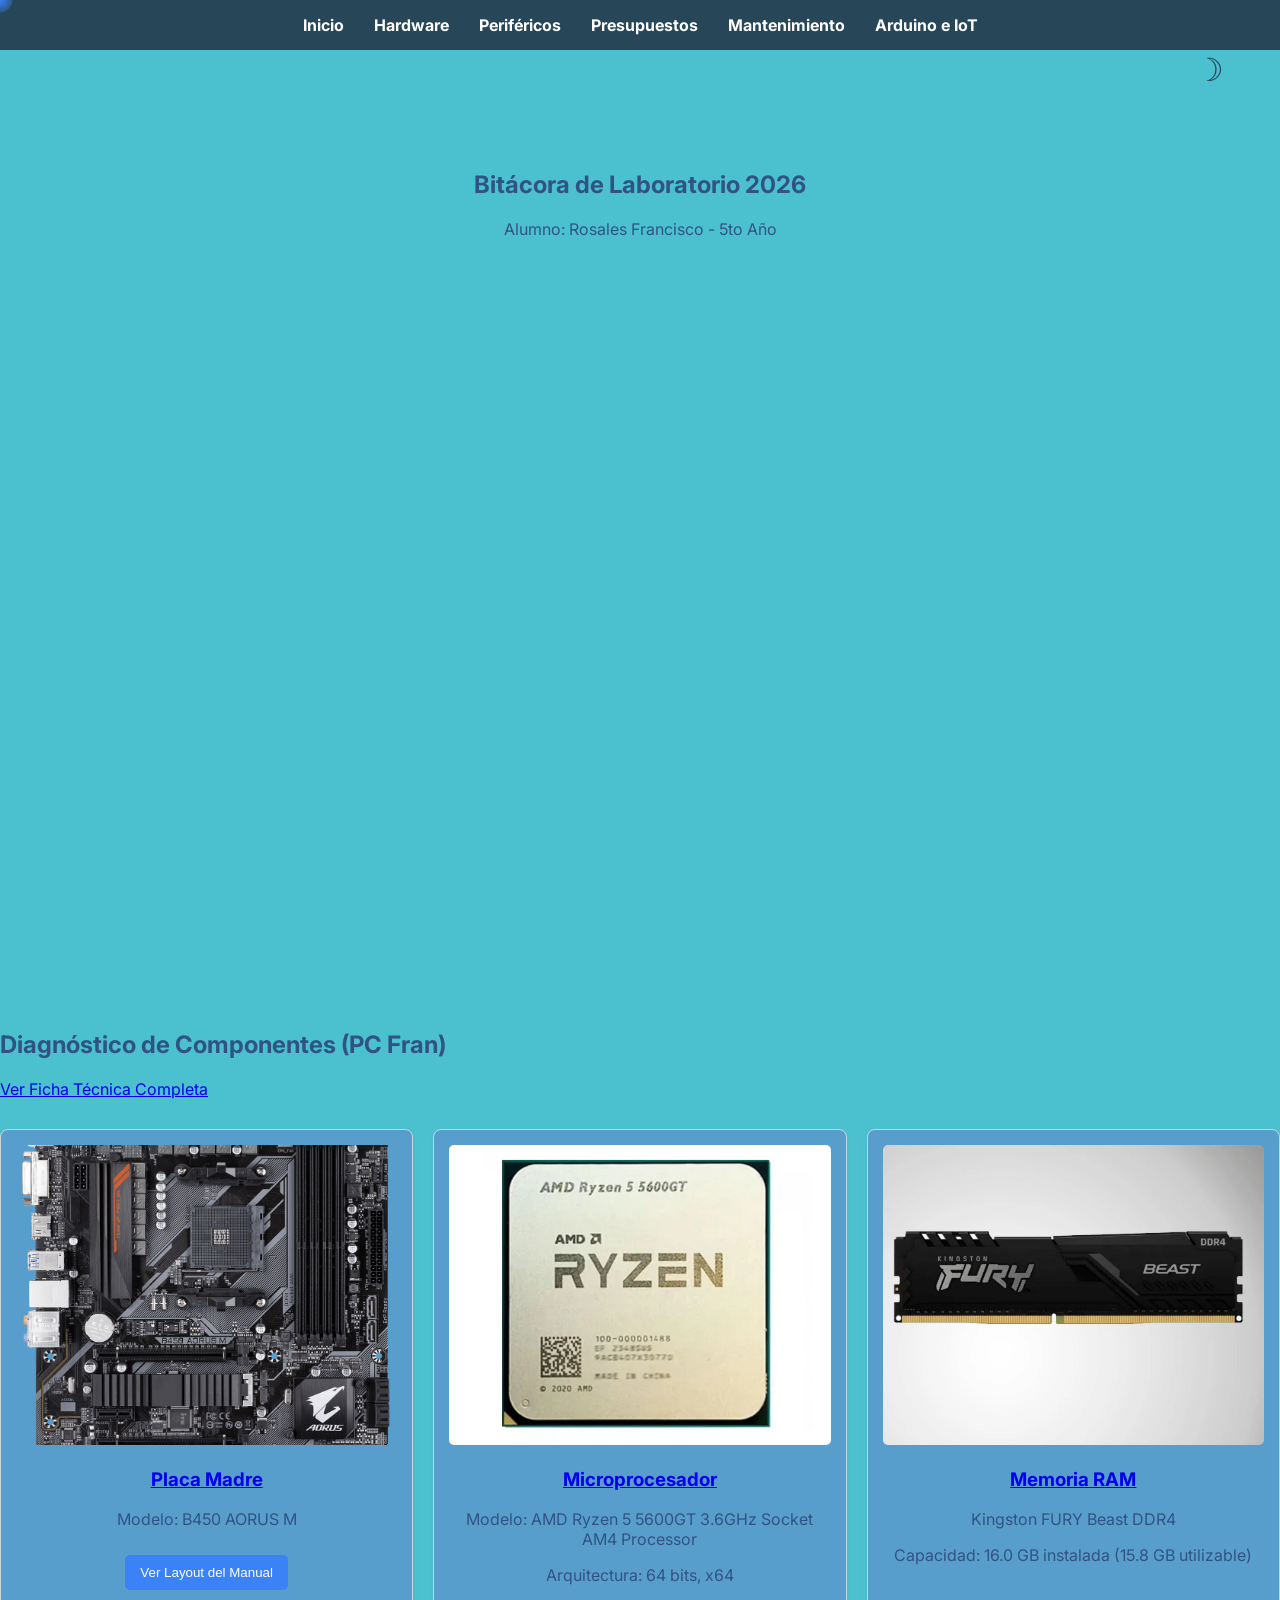
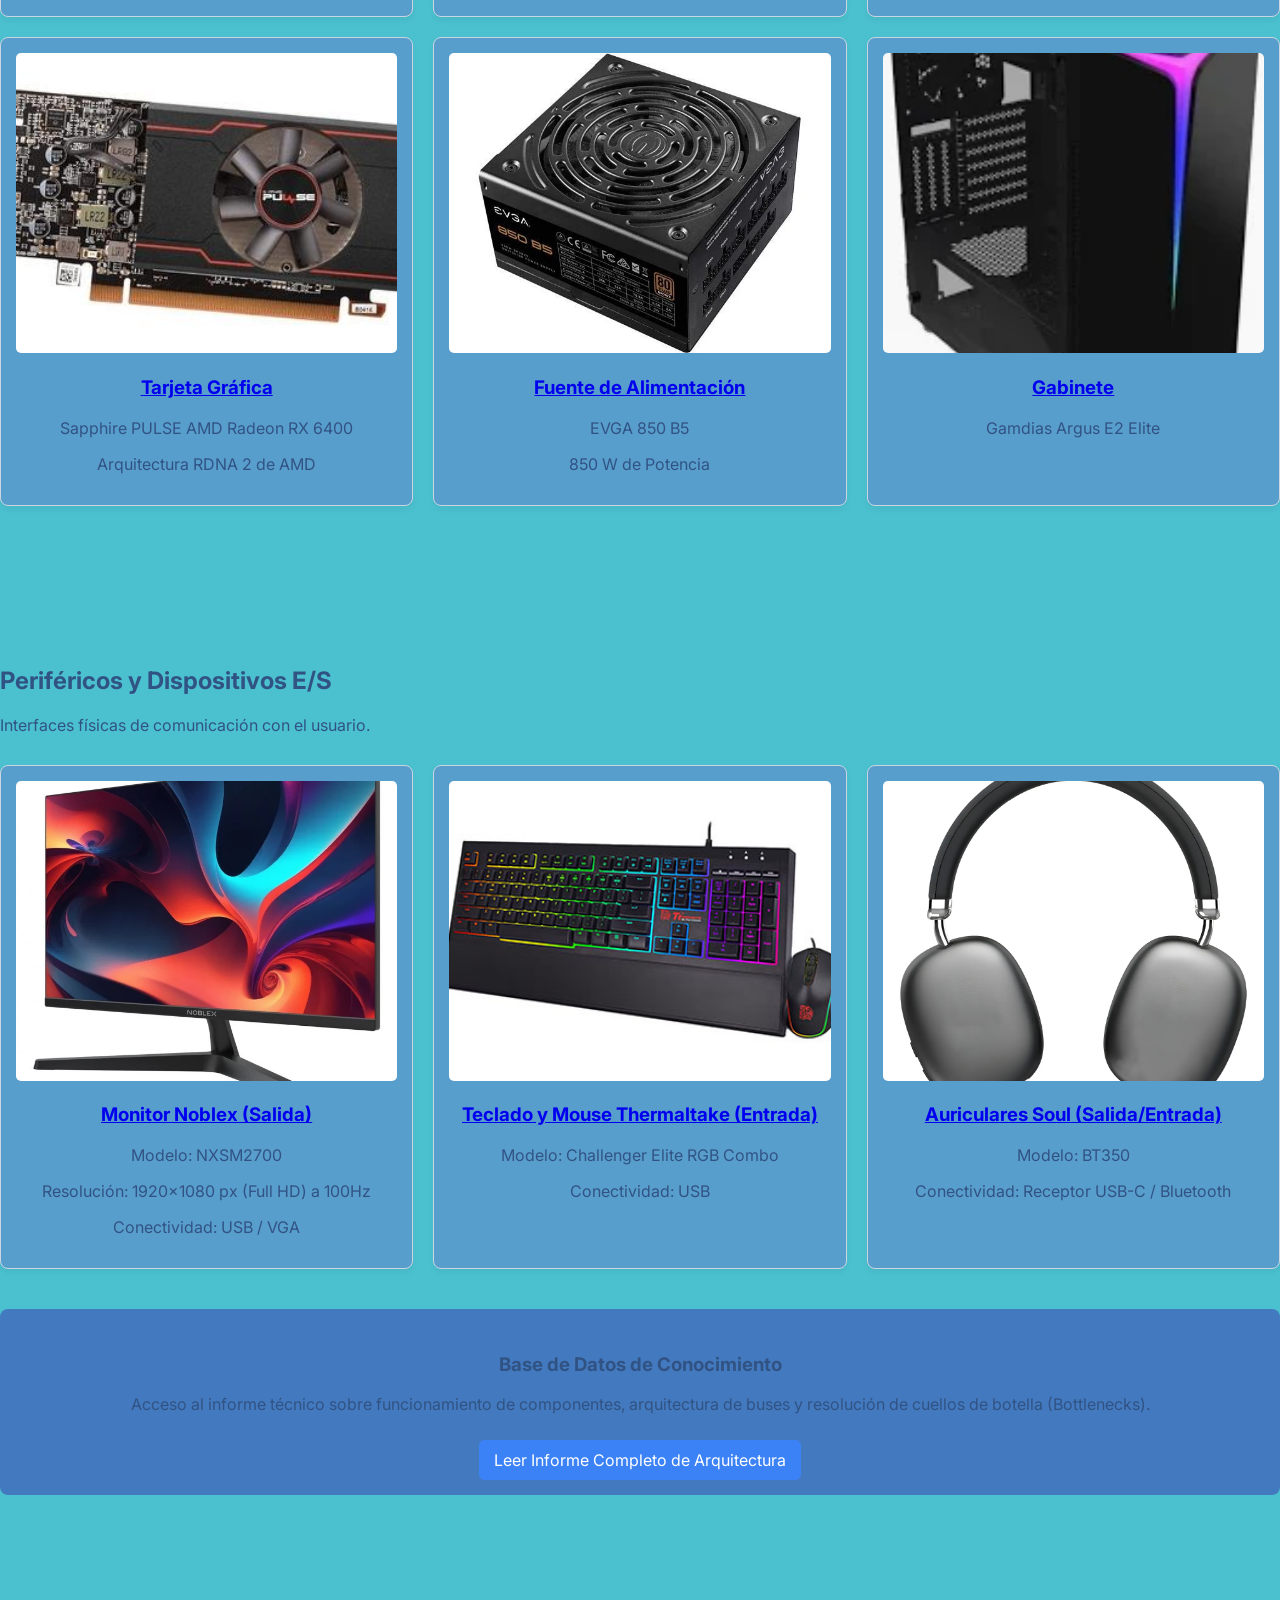
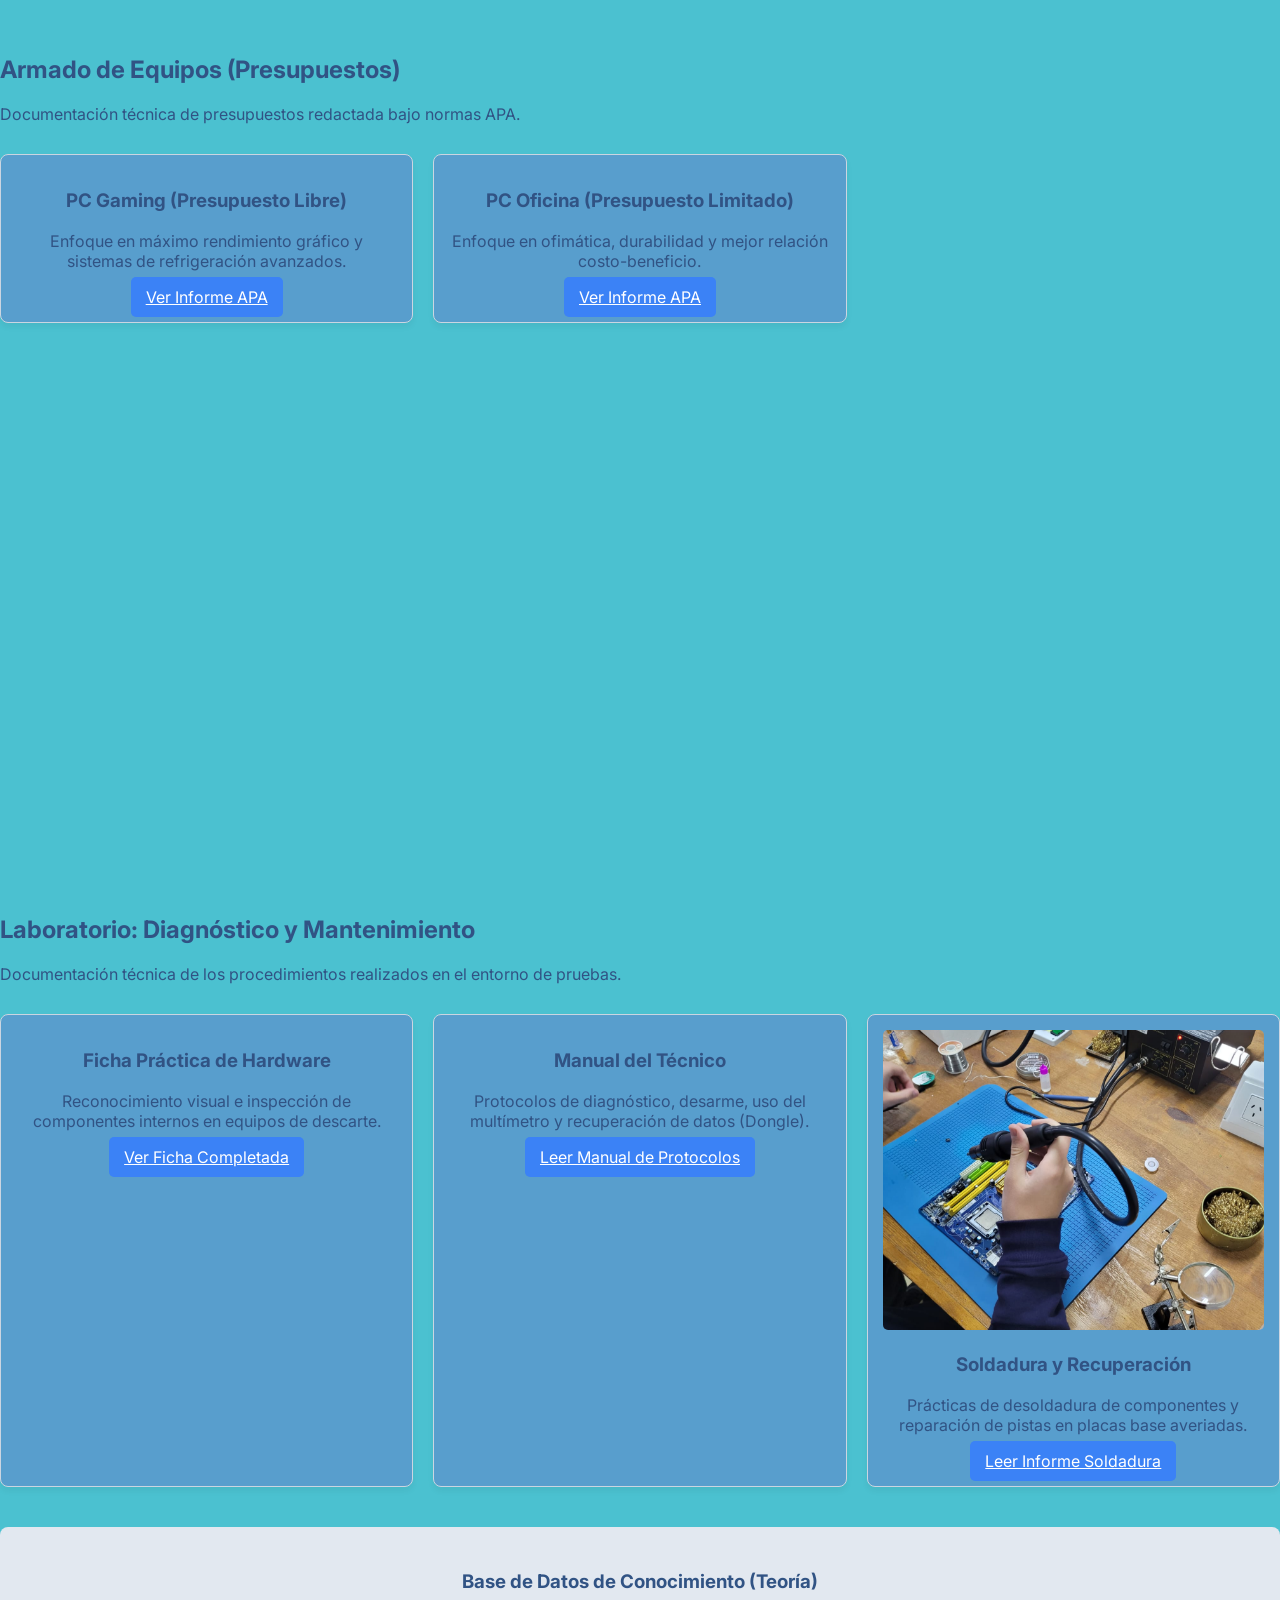
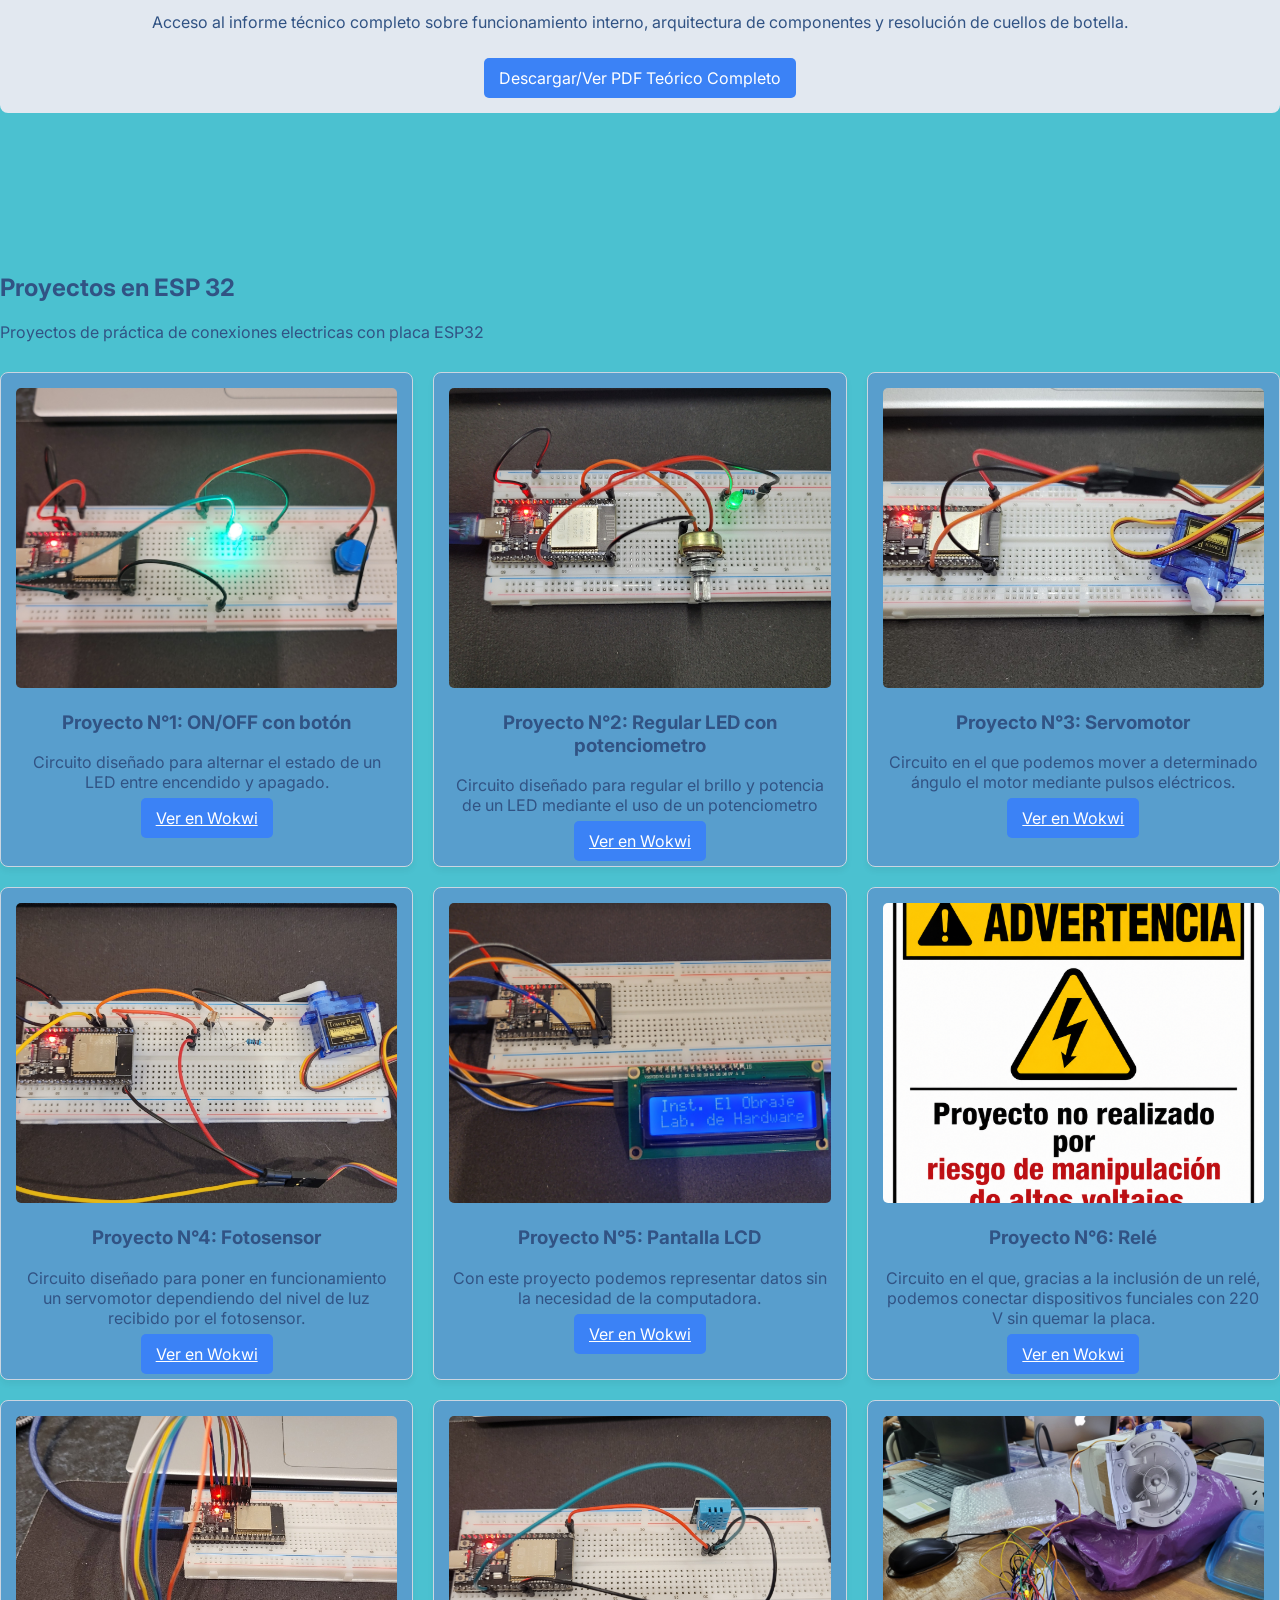
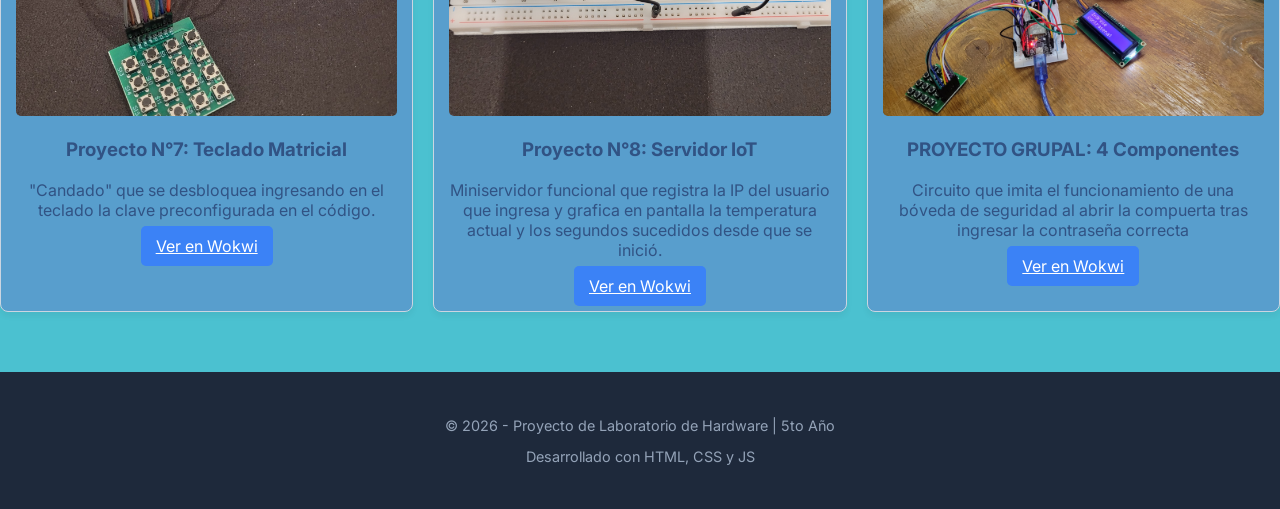
==== commit a1fce81e: "elimino puro" ====
--- a/index.html
+++ b/index.html
@@ -301,7 +301,7 @@
     </main>
     <footer>
         <p>&copy; 2026 - Proyecto de Laboratorio de Hardware | 5to Año</p>
-        <p>Desarrollado con HTML, CSS y JS puro.</p>
+        <p>Desarrollado con HTML, CSS y JS </p>
     </footer>
 
     <script src="scripts/main.js"></script>
